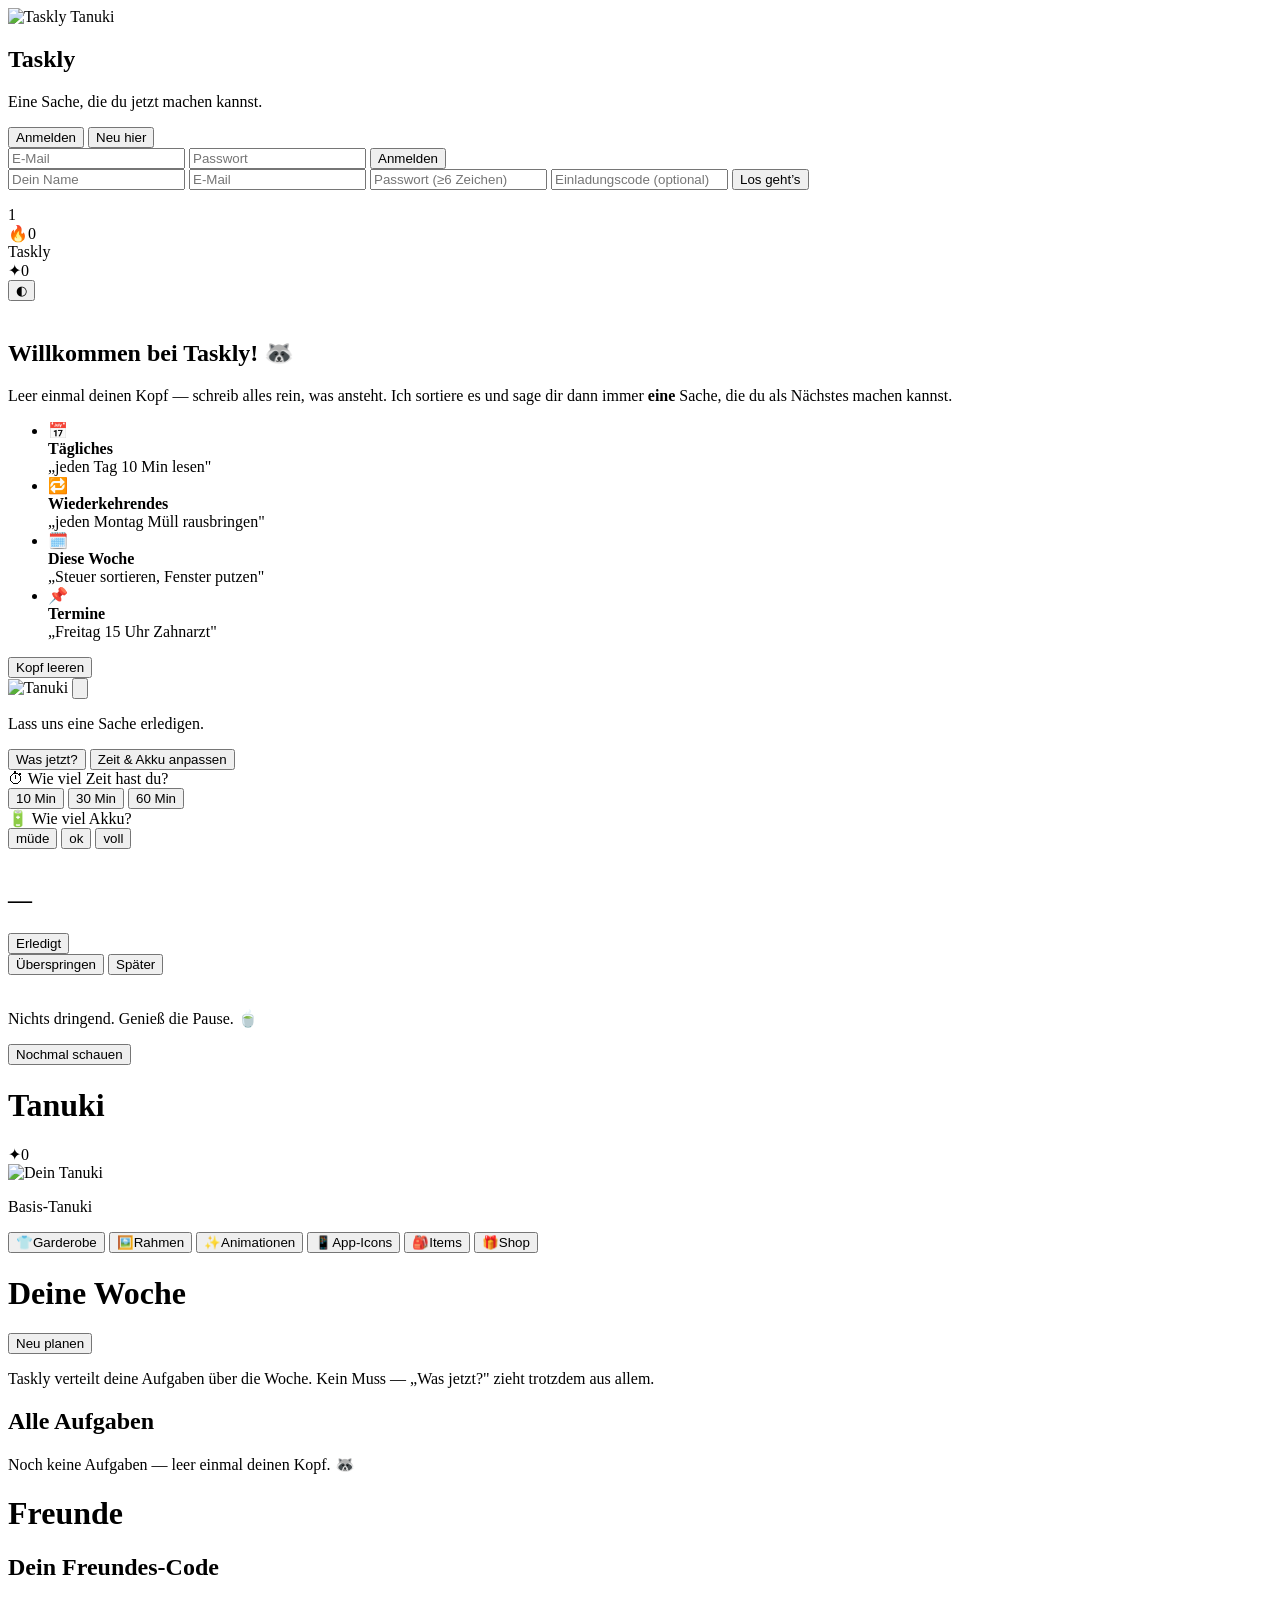
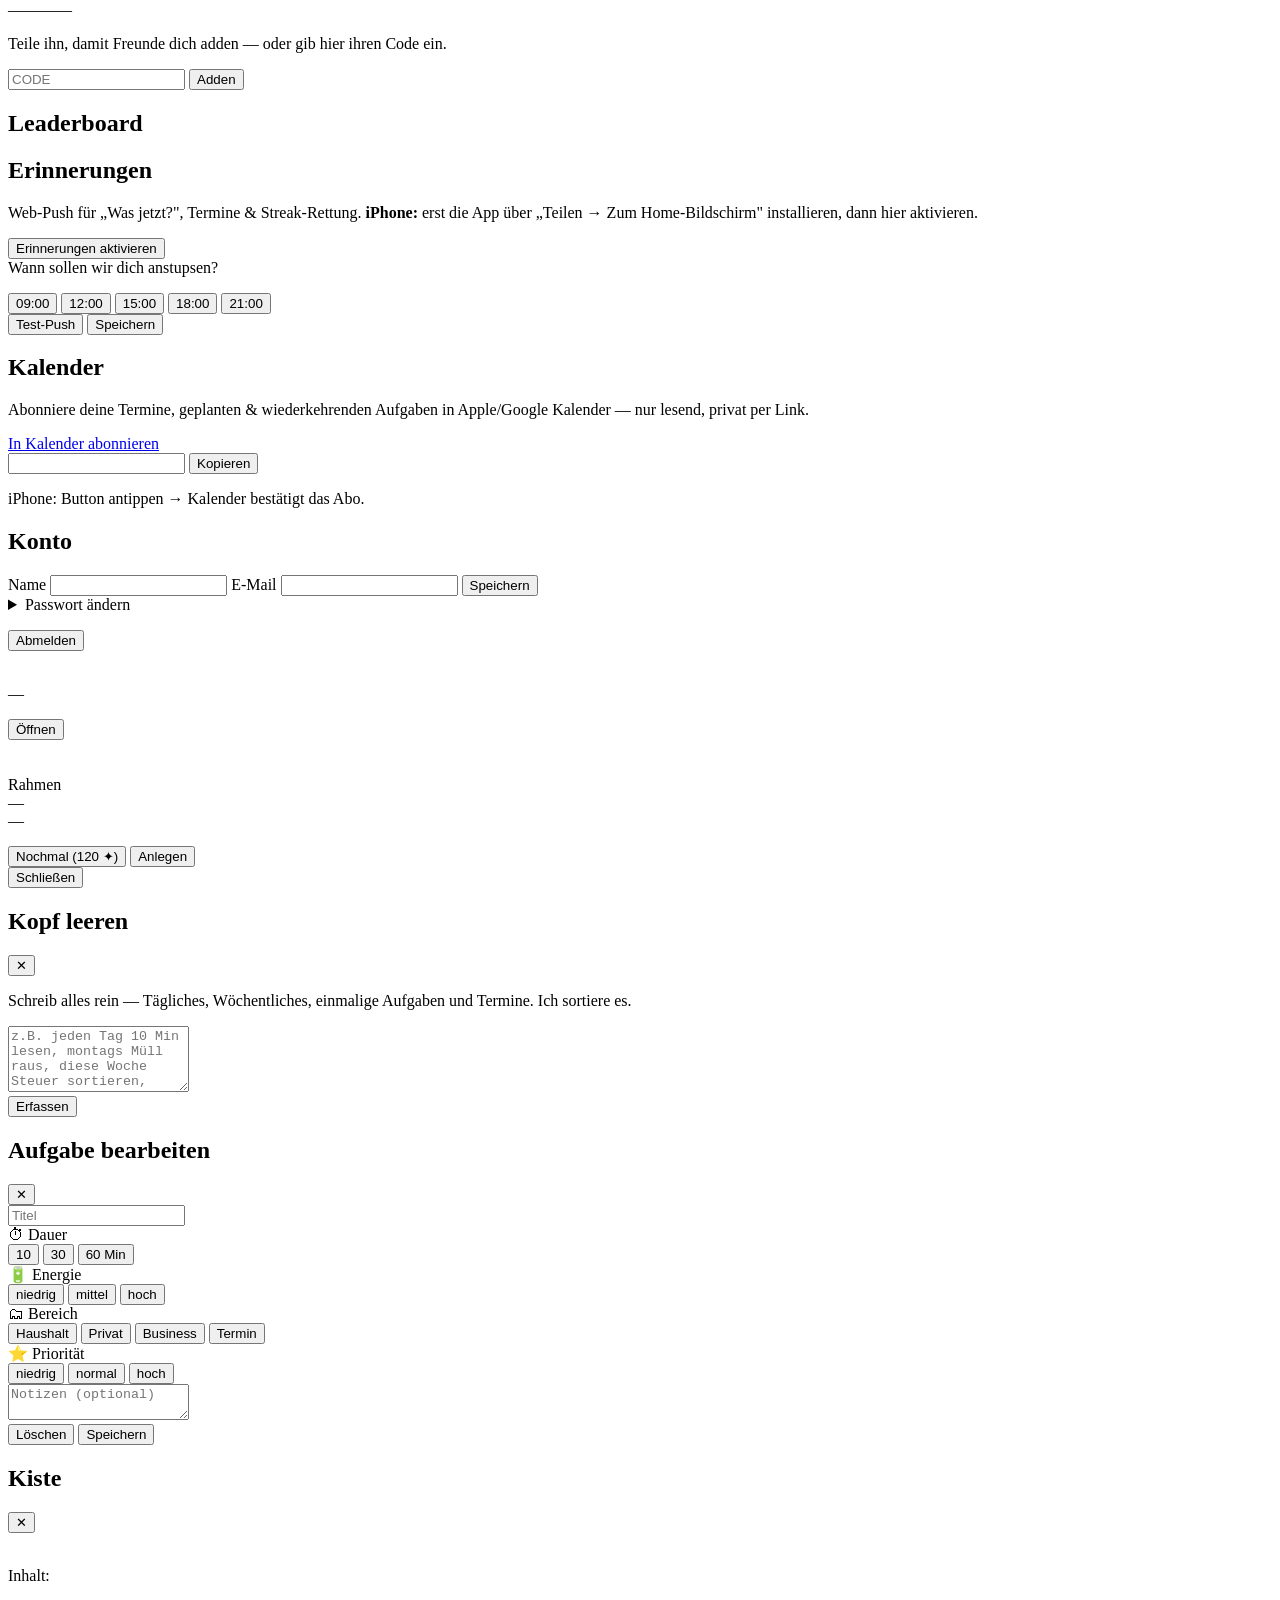
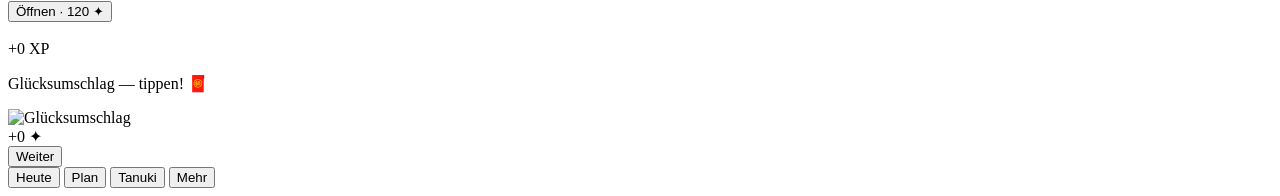
==== public/index.html @ ca91ad8c "Voice: klares Aufnahme-Feedback (Equalizer + Sound-Erkennung) & iOS-Härtung - Animierter Equalizer i" ====
<!doctype html>
<html lang="de">
<head>
  <meta charset="utf-8">
  <meta name="viewport" content="width=device-width, initial-scale=1, viewport-fit=cover, maximum-scale=1">
  <meta name="theme-color" content="#F5F5F7" media="(prefers-color-scheme: light)">
  <meta name="theme-color" content="#000000" media="(prefers-color-scheme: dark)">
  <meta name="apple-mobile-web-app-capable" content="yes">
  <meta name="apple-mobile-web-app-status-bar-style" content="default">
  <meta name="apple-mobile-web-app-title" content="Taskly">
  <title>Taskly — eine Sache, die du jetzt machen kannst</title>
  <link rel="manifest" href="/manifest.webmanifest">
  <link rel="apple-touch-icon" href="/assets/img/tanuki/apple-touch-icon.png">
  <link rel="icon" href="/assets/img/tanuki/icon-192.png" type="image/png">
  <link rel="preconnect" href="https://fonts.googleapis.com">
  <link rel="preconnect" href="https://fonts.gstatic.com" crossorigin>
  <link href="https://fonts.googleapis.com/css2?family=Hanken+Grotesk:wght@400;500;600;700&family=Nunito:wght@600;700;800&display=swap" rel="stylesheet">
  <link rel="stylesheet" href="/assets/css/styles.css">
</head>
<body>

<!-- ============ AUTH ============ -->
<section id="auth" class="auth hidden">
  <div class="auth-card">
    <img src="/assets/img/tanuki/base-happy.png" alt="Taskly Tanuki" class="tanuki tanuki-lg">
    <h1 class="brand">Taskly</h1>
    <p class="muted">Eine Sache, die du jetzt machen kannst.</p>

    <div class="seg" role="tablist">
      <button class="seg-btn is-active" data-auth-tab="login">Anmelden</button>
      <button class="seg-btn" data-auth-tab="register">Neu hier</button>
    </div>

    <form id="form-login" class="auth-form">
      <input type="email" name="email" placeholder="E-Mail" autocomplete="email" required>
      <input type="password" name="password" placeholder="Passwort" autocomplete="current-password" required>
      <button class="btn btn-primary btn-block" type="submit">Anmelden</button>
    </form>

    <form id="form-register" class="auth-form hidden">
      <input type="text" name="name" placeholder="Dein Name" autocomplete="name" required>
      <input type="email" name="email" placeholder="E-Mail" autocomplete="email" required>
      <input type="password" name="password" placeholder="Passwort (≥6 Zeichen)" autocomplete="new-password" required>
      <input type="text" name="invite_code" placeholder="Einladungscode (optional)" autocomplete="off">
      <button class="btn btn-primary btn-block" type="submit">Los geht’s</button>
    </form>

    <p id="auth-error" class="error"></p>
  </div>
</section>

<!-- ============ APP ============ -->
<div id="app" class="app hidden">
  <!-- Header: Fortschritt -->
  <header class="topbar">
    <div class="progress-cluster">
      <div class="xp-ring" id="xp-ring" style="--p:0" title="Level">
        <span class="xp-level" id="xp-level">1</span>
      </div>
      <div class="streak" id="streak" title="Streak">
        <span class="streak-flame">🔥</span><span id="streak-count">0</span>
      </div>
    </div>
    <div class="brand-mini">Taskly</div>
    <div class="right-cluster">
      <div class="sparks" title="Sparks">
        <span class="spark-ico">✦</span><span id="spark-count">0</span>
      </div>
      <button class="icon-btn" id="theme-toggle" title="Theme">◐</button>
    </div>
  </header>

  <main class="content" id="view-today">

    <!-- Streak auf Eis / Rettung -->
    <div class="ice-banner hidden" id="ice-banner"></div>

    <!-- Onboarding (nur wenn noch keine Aufgaben) -->
    <section class="card onboarding hidden" id="onboarding">
      <img src="/assets/img/tanuki/base-happy.png" alt="" class="tanuki tanuki-lg">
      <h2 class="h2 onb-title">Willkommen bei Taskly! 🦝</h2>
      <p class="muted">Leer einmal deinen Kopf — schreib alles rein, was ansteht. Ich sortiere es und sage dir dann immer <b>eine</b> Sache, die du als Nächstes machen kannst.</p>
      <ul class="onb-list">
        <li><span>📅</span><div><b>Tägliches</b><br><span class="muted small">„jeden Tag 10 Min lesen"</span></div></li>
        <li><span>🔁</span><div><b>Wiederkehrendes</b><br><span class="muted small">„jeden Montag Müll rausbringen"</span></div></li>
        <li><span>🗓️</span><div><b>Diese Woche</b><br><span class="muted small">„Steuer sortieren, Fenster putzen"</span></div></li>
        <li><span>📌</span><div><b>Termine</b><br><span class="muted small">„Freitag 15 Uhr Zahnarzt"</span></div></li>
      </ul>
      <button class="btn btn-primary btn-block btn-hero" id="onb-start">Kopf leeren</button>
    </section>

    <!-- Was jetzt? (Hero, direkt unter der HUD) -->
    <section class="hero" data-frame="default">

      <!-- Ruhe-Zustand: Tanuki + Tageszeit-Begrüßung + ein klarer CTA -->
      <div class="hero-card" id="hero-start">
        <div class="frame-corners" aria-hidden="true"><span></span><span></span><span></span><span></span></div>
        <div class="tanuki-stage">
          <div class="tanuki-bubble" id="tanuki-bubble"></div>
          <img src="/assets/img/tanuki/base-neutral.png" alt="Tanuki" class="tanuki tanuki-lg tanuki-idle" id="hero-tanuki">
          <button class="mic-btn" id="mic-btn" aria-label="Kopf leeren – sprich mit dem Tanuki" title="Kopf leeren">
            <svg viewBox="0 0 24 24" fill="none" stroke="currentColor" stroke-width="2" stroke-linecap="round" stroke-linejoin="round" aria-hidden="true">
              <rect x="9" y="2" width="6" height="11" rx="3"></rect>
              <path d="M5 10a7 7 0 0 0 14 0"></path>
              <line x1="12" y1="19" x2="12" y2="22"></line>
            </svg>
          </button>
        </div>
        <p class="hero-greeting" id="hero-greeting">Lass uns eine Sache erledigen.</p>
        <button class="btn btn-primary btn-hero" id="btn-whatnow">Was jetzt?</button>

        <button class="filter-toggle" id="filter-toggle" aria-expanded="false">Zeit &amp; Akku anpassen</button>
        <div class="quick hidden" id="quick">
          <div class="quick-group" id="q-time" data-key="time">
            <span class="quick-q">⏱ Wie viel Zeit hast du?</span>
            <div class="pill-row">
              <button class="pill" data-val="10">10 Min</button>
              <button class="pill" data-val="30">30 Min</button>
              <button class="pill" data-val="60">60 Min</button>
            </div>
          </div>
          <div class="quick-group" id="q-energy" data-key="energy">
            <span class="quick-q">🔋 Wie viel Akku?</span>
            <div class="pill-row">
              <button class="pill" data-val="müde">müde</button>
              <button class="pill" data-val="ok">ok</button>
              <button class="pill" data-val="voll">voll</button>
            </div>
          </div>
        </div>
      </div>

      <!-- Pick -->
      <div class="hero-card pick hidden" id="hero-pick">
        <div class="frame-corners" aria-hidden="true"><span></span><span></span><span></span><span></span></div>
        <div class="pick-reason"><img src="/assets/img/tanuki/base-neutral.png" alt="" class="tanuki tanuki-md" id="pick-tanuki"><span id="pick-reason"></span></div>
        <h2 class="display" id="pick-title">—</h2>
        <div class="pick-meta" id="pick-meta"></div>
        <div class="pick-actions">
          <button class="btn btn-primary btn-block" id="act-done">Erledigt</button>
          <div class="pick-secondary">
            <button class="btn btn-ghost" id="act-skip">Überspringen</button>
            <button class="btn btn-ghost" id="act-snooze">Später</button>
          </div>
        </div>
      </div>

      <!-- Leerzustand -->
      <div class="hero-card empty hidden" id="hero-empty">
        <div class="frame-corners" aria-hidden="true"><span></span><span></span><span></span><span></span></div>
        <img src="/assets/img/tanuki/base-tired.png" alt="" class="tanuki tanuki-lg tanuki-calm">
        <p id="empty-msg" class="empty-msg">Nichts dringend. Genieß die Pause. 🍵</p>
        <button class="btn btn-ghost" id="empty-again">Nochmal schauen</button>
      </div>
    </section>

  </main>

  <!-- ===== SHOP ===== -->
  <main class="content hidden" id="view-shop">
    <div class="shop-head">
      <h1 class="h1-shop">Tanuki</h1>
      <div class="sparks sparks-big"><span class="spark-ico">✦</span><span id="shop-sparks">0</span></div>
    </div>

    <!-- Großer ausgerüsteter Tanuki im Rahmen -->
    <section class="hero tanuki-showcase" id="tanuki-showcase" data-frame="default">
      <div class="hero-card">
        <div class="frame-corners" aria-hidden="true"><span></span><span></span><span></span><span></span></div>
        <img id="tanuki-show-img" class="tanuki tanuki-xl" src="/assets/img/tanuki/base-happy.png" alt="Dein Tanuki">
        <p class="muted small" id="tanuki-show-cap">Basis-Tanuki</p>
      </div>
    </section>

    <!-- Customizing-Kategorien -->
    <nav class="cust-cats" id="cust-cats">
      <button class="cust-cat is-active" data-cat="garderobe"><span class="cc-ic">👕</span><span class="cc-lb">Garderobe</span></button>
      <button class="cust-cat" data-cat="frames"><span class="cc-ic">🖼️</span><span class="cc-lb">Rahmen</span></button>
      <button class="cust-cat" data-cat="anim"><span class="cc-ic">✨</span><span class="cc-lb">Animationen</span></button>
      <button class="cust-cat" data-cat="icons"><span class="cc-ic">📱</span><span class="cc-lb">App-Icons</span></button>
      <button class="cust-cat" data-cat="items"><span class="cc-ic">🎒</span><span class="cc-lb">Items</span></button>
      <button class="cust-cat" data-cat="shop"><span class="cc-ic">🎁</span><span class="cc-lb">Shop</span></button>
    </nav>

    <!-- Aktiver Bereich -->
    <section id="cust-panel" class="cust-panel"></section>
  </main>

  <!-- ===== PLAN (Woche) ===== -->
  <main class="content hidden" id="view-plan">
    <div class="shop-head">
      <h1 class="h1-shop">Deine Woche</h1>
      <button class="btn btn-primary" id="btn-plan">Neu planen</button>
    </div>
    <p class="muted small">Taskly verteilt deine Aufgaben über die Woche. Kein Muss — „Was jetzt?" zieht trotzdem aus allem.</p>
    <section id="week" class="week"></section>

    <h2 class="h3 garderobe-title">Alle Aufgaben</h2>
    <p class="muted small" id="task-empty">Noch keine Aufgaben — leer einmal deinen Kopf. 🦝</p>
    <section id="task-list" class="task-list"></section>
  </main>

  <!-- ===== MEHR (Freunde + Leaderboard) ===== -->
  <main class="content hidden" id="view-more">
    <h1 class="h1-shop">Freunde</h1>

    <section class="card">
      <h2 class="h3">Dein Freundes-Code</h2>
      <div class="friend-code" id="friend-code">––––––––</div>
      <p class="muted small">Teile ihn, damit Freunde dich adden — oder gib hier ihren Code ein.</p>
      <div class="add-friend">
        <input type="text" id="friend-input" placeholder="CODE" maxlength="8" autocapitalize="characters" autocomplete="off">
        <button class="btn btn-primary" id="friend-add">Adden</button>
      </div>
      <p class="muted small" id="friend-msg"></p>
    </section>

    <section id="friend-requests"></section>

    <h2 class="h3 garderobe-title">Leaderboard</h2>
    <section id="leaderboard" class="leaderboard"></section>

    <h2 class="h3 garderobe-title">Erinnerungen</h2>
    <section class="card">
      <p class="muted small">Web-Push für „Was jetzt?", Termine & Streak-Rettung. <b>iPhone:</b> erst die App über „Teilen → Zum Home-Bildschirm" installieren, dann hier aktivieren.</p>
      <button class="btn btn-primary btn-block" id="push-enable">Erinnerungen aktivieren</button>
      <div id="push-settings" class="hidden">
        <p class="muted small" style="margin-top:var(--space-3)">Wann sollen wir dich anstupsen?</p>
        <div class="windows" id="push-windows">
          <button class="pill" data-win="09:00">09:00</button>
          <button class="pill" data-win="12:00">12:00</button>
          <button class="pill" data-win="15:00">15:00</button>
          <button class="pill" data-win="18:00">18:00</button>
          <button class="pill" data-win="21:00">21:00</button>
        </div>
        <div class="braindump-actions" style="margin-top:var(--space-3)">
          <button class="btn btn-ghost" id="push-test">Test-Push</button>
          <button class="btn btn-primary" id="push-save">Speichern</button>
        </div>
      </div>
      <p class="muted small" id="push-msg"></p>
    </section>

    <h2 class="h3 garderobe-title">Kalender</h2>
    <section class="card">
      <p class="muted small">Abonniere deine Termine, geplanten & wiederkehrenden Aufgaben in Apple/Google Kalender — nur lesend, privat per Link.</p>
      <a class="btn btn-primary btn-block" id="cal-subscribe" href="#">In Kalender abonnieren</a>
      <div class="add-friend" style="margin-top:var(--space-2)">
        <input id="cal-url" type="text" readonly>
        <button class="btn btn-ghost" id="cal-copy">Kopieren</button>
      </div>
      <p class="muted small" id="cal-msg">iPhone: Button antippen → Kalender bestätigt das Abo.</p>
    </section>

    <h2 class="h3 garderobe-title">Konto</h2>
    <section class="card account">
      <span class="acc-label">Name</span>
      <input id="acc-name" type="text" autocomplete="name">
      <span class="acc-label">E-Mail</span>
      <input id="acc-email" type="email" autocomplete="email">
      <button class="btn btn-primary btn-block" id="acc-save">Speichern</button>

      <details class="acc-pw">
        <summary>Passwort ändern</summary>
        <input id="acc-pw-cur" type="password" placeholder="Aktuelles Passwort" autocomplete="current-password">
        <input id="acc-pw-new" type="password" placeholder="Neues Passwort (≥6 Zeichen)" autocomplete="new-password">
        <button class="btn btn-primary btn-block" id="acc-pw-save">Passwort ändern</button>
      </details>

      <p class="muted small" id="acc-msg"></p>
    </section>

    <button class="btn btn-ghost btn-block" id="btn-logout">Abmelden</button>
  </main>

  <!-- ===== Lootbox-Reveal ===== -->
  <div class="reward-overlay hidden" id="lootbox">
    <div class="lootbox-card" id="lootbox-card">
      <div class="confetti" id="lb-confetti"></div>
      <!-- Phase 1: geschlossener Umschlag -->
      <div id="lb-closed" class="lb-closed">
        <img src="" alt="" class="pochi pochi-wiggle" id="lb-box-img">
        <p class="muted" id="lb-boxname">—</p>
        <button class="btn btn-primary" id="lb-open-btn">Öffnen</button>
      </div>
      <!-- Phase 1.5: aufgerissener Umschlag -->
      <div id="lb-opening" class="lb-opening hidden">
        <img src="" alt="" class="pochi pochi-burst" id="lb-open-img">
      </div>
      <!-- Phase 2: Reveal -->
      <div id="lb-reveal" class="lb-reveal hidden">
        <div class="rarity-burst" id="lb-burst"></div>
        <img src="" alt="" class="tanuki tanuki-lg" id="lb-img">
        <div class="hero lb-frame-prev hidden" id="lb-frame" data-frame="default">
          <div class="hero-card"><div class="frame-corners" aria-hidden="true"><span></span><span></span><span></span><span></span></div><span class="ft-mini">Rahmen</span></div>
        </div>
        <div class="lb-rarity" id="lb-rarity">—</div>
        <div class="lb-name" id="lb-name">—</div>
        <p class="lb-dupe muted small hidden" id="lb-dupe"></p>
        <div class="lb-actions">
          <button class="btn btn-ghost" id="lb-again">Nochmal (<span id="lb-cost">120</span> ✦)</button>
          <button class="btn btn-primary" id="lb-equip">Anlegen</button>
        </div>
        <button class="btn btn-ghost lb-close" id="lb-close">Schließen</button>
      </div>
    </div>
  </div>

  <!-- ===== Kopf-leeren-Sheet (oben, tastatur-sicher) ===== -->
  <div class="sheet-overlay hidden" id="dump-sheet">
    <div class="sheet">
      <div class="sheet-head">
        <h2 class="h3">Kopf leeren</h2>
        <button class="icon-btn" id="dump-close" aria-label="Schließen">✕</button>
      </div>
      <p class="muted small">Schreib alles rein — Tägliches, Wöchentliches, einmalige Aufgaben und Termine. Ich sortiere es.</p>
      <textarea id="dump-text" rows="4" placeholder="z.B. jeden Tag 10 Min lesen, montags Müll raus, diese Woche Steuer sortieren, Freitag 15 Uhr Zahnarzt …"></textarea>
      <div class="braindump-actions">
        <button class="btn btn-ghost voice-btn" id="dump-voice" title="Sprechen" hidden>
          <span class="voice-eq" aria-hidden="true"><i></i><i></i><i></i><i></i><i></i></span>
          <span class="voice-label">🎙️ Sprechen</span>
        </button>
        <button class="btn btn-primary" id="dump-save">Erfassen</button>
      </div>
      <p class="dump-result muted small" id="dump-result"></p>
    </div>
  </div>

  <!-- ===== Aufgabe bearbeiten ===== -->
  <div class="sheet-overlay hidden" id="task-sheet">
    <div class="sheet">
      <div class="sheet-head">
        <h2 class="h3">Aufgabe bearbeiten</h2>
        <button class="icon-btn" id="task-close" aria-label="Schließen">✕</button>
      </div>
      <input id="te-title" type="text" placeholder="Titel">
      <div class="te-group"><span class="quick-q">⏱ Dauer</span>
        <div class="pill-row" id="te-time">
          <button class="pill" data-val="10">10</button>
          <button class="pill" data-val="30">30</button>
          <button class="pill" data-val="60">60 Min</button>
        </div>
      </div>
      <div class="te-group"><span class="quick-q">🔋 Energie</span>
        <div class="pill-row" id="te-energy">
          <button class="pill" data-val="niedrig">niedrig</button>
          <button class="pill" data-val="mittel">mittel</button>
          <button class="pill" data-val="hoch">hoch</button>
        </div>
      </div>
      <div class="te-group"><span class="quick-q">🗂 Bereich</span>
        <div class="pill-row" id="te-domain">
          <button class="pill" data-val="haushalt">Haushalt</button>
          <button class="pill" data-val="privat">Privat</button>
          <button class="pill" data-val="business">Business</button>
          <button class="pill" data-val="termin">Termin</button>
        </div>
      </div>
      <div class="te-group"><span class="quick-q">⭐ Priorität</span>
        <div class="pill-row" id="te-priority">
          <button class="pill" data-val="1">niedrig</button>
          <button class="pill" data-val="2">normal</button>
          <button class="pill" data-val="3">hoch</button>
        </div>
      </div>
      <textarea id="te-notes" rows="2" placeholder="Notizen (optional)"></textarea>
      <div class="te-actions">
        <button class="btn btn-ghost te-delete" id="te-delete">Löschen</button>
        <button class="btn btn-primary" id="te-save">Speichern</button>
      </div>
      <p class="muted small" id="te-msg"></p>
    </div>
  </div>

  <!-- ===== Kisten-Detail ===== -->
  <div class="sheet-overlay hidden" id="box-modal">
    <div class="sheet">
      <div class="sheet-head"><h2 class="h3" id="bm-name">Kiste</h2><button class="icon-btn" id="bm-close" aria-label="Schließen">✕</button></div>
      <img id="bm-img" class="pochi" src="" alt="">
      <div class="box-rates" id="bm-rates"></div>
      <p class="muted small">Inhalt:</p>
      <div class="box-preview" id="bm-contents"></div>
      <div class="bm-foot">
        <span class="box-progress" id="bm-progress"></span>
        <button class="btn btn-primary" id="bm-open">Öffnen · <span id="bm-cost">120</span> ✦</button>
      </div>
    </div>
  </div>

  <!-- Belohnungs-Pop -->
  <div class="reward-overlay hidden" id="reward">
    <div class="reward-card">
      <div class="confetti" id="confetti"></div>
      <img src="/assets/img/tanuki/base-celebrate.png" alt="" class="tanuki tanuki-lg tanuki-happy" id="reward-tanuki">
      <div class="reward-xp" id="reward-xp">+0 XP</div>
      <p class="reward-msg" id="reward-msg"></p>
      <div class="reward-extra" id="reward-extra"></div>
      <div class="envelope hidden" id="reward-envelope">
        <p class="env-cap" id="env-cap">Glücksumschlag — tippen! 🧧</p>
        <img src="/assets/img/pochibukuro/sparks-closed.png" alt="Glücksumschlag" class="pochi pochi-wiggle" id="env-img">
        <div class="env-sparks hidden" id="env-sparks">+0 ✦</div>
      </div>
      <button class="btn btn-primary" id="reward-close">Weiter</button>
    </div>
  </div>

  <nav class="bottom-nav">
    <button class="nav-item is-active" id="nav-today">Heute</button>
    <button class="nav-item" id="nav-plan">Plan</button>
    <button class="nav-item" id="nav-shop">Tanuki</button>
    <button class="nav-item" id="nav-more">Mehr</button>
  </nav>
</div>

<script src="/assets/js/app.js"></script>
</body>
</html>
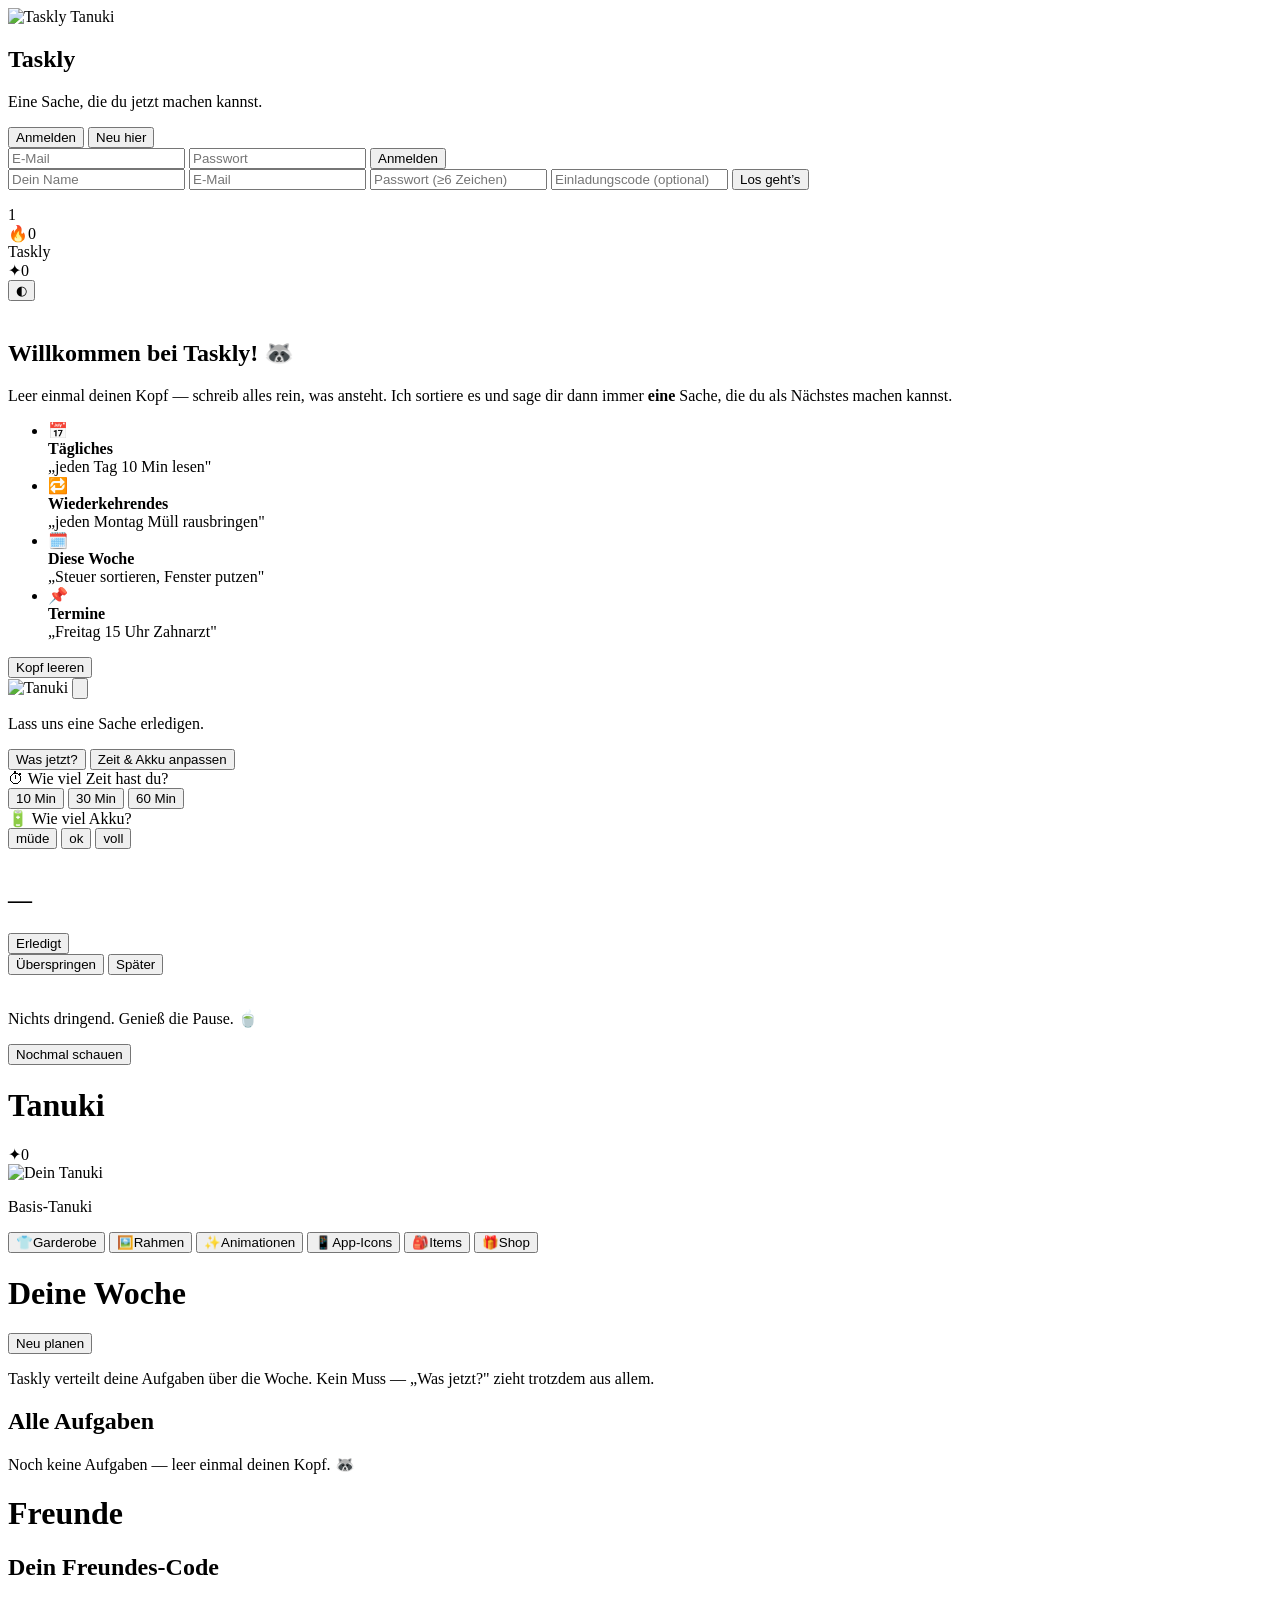
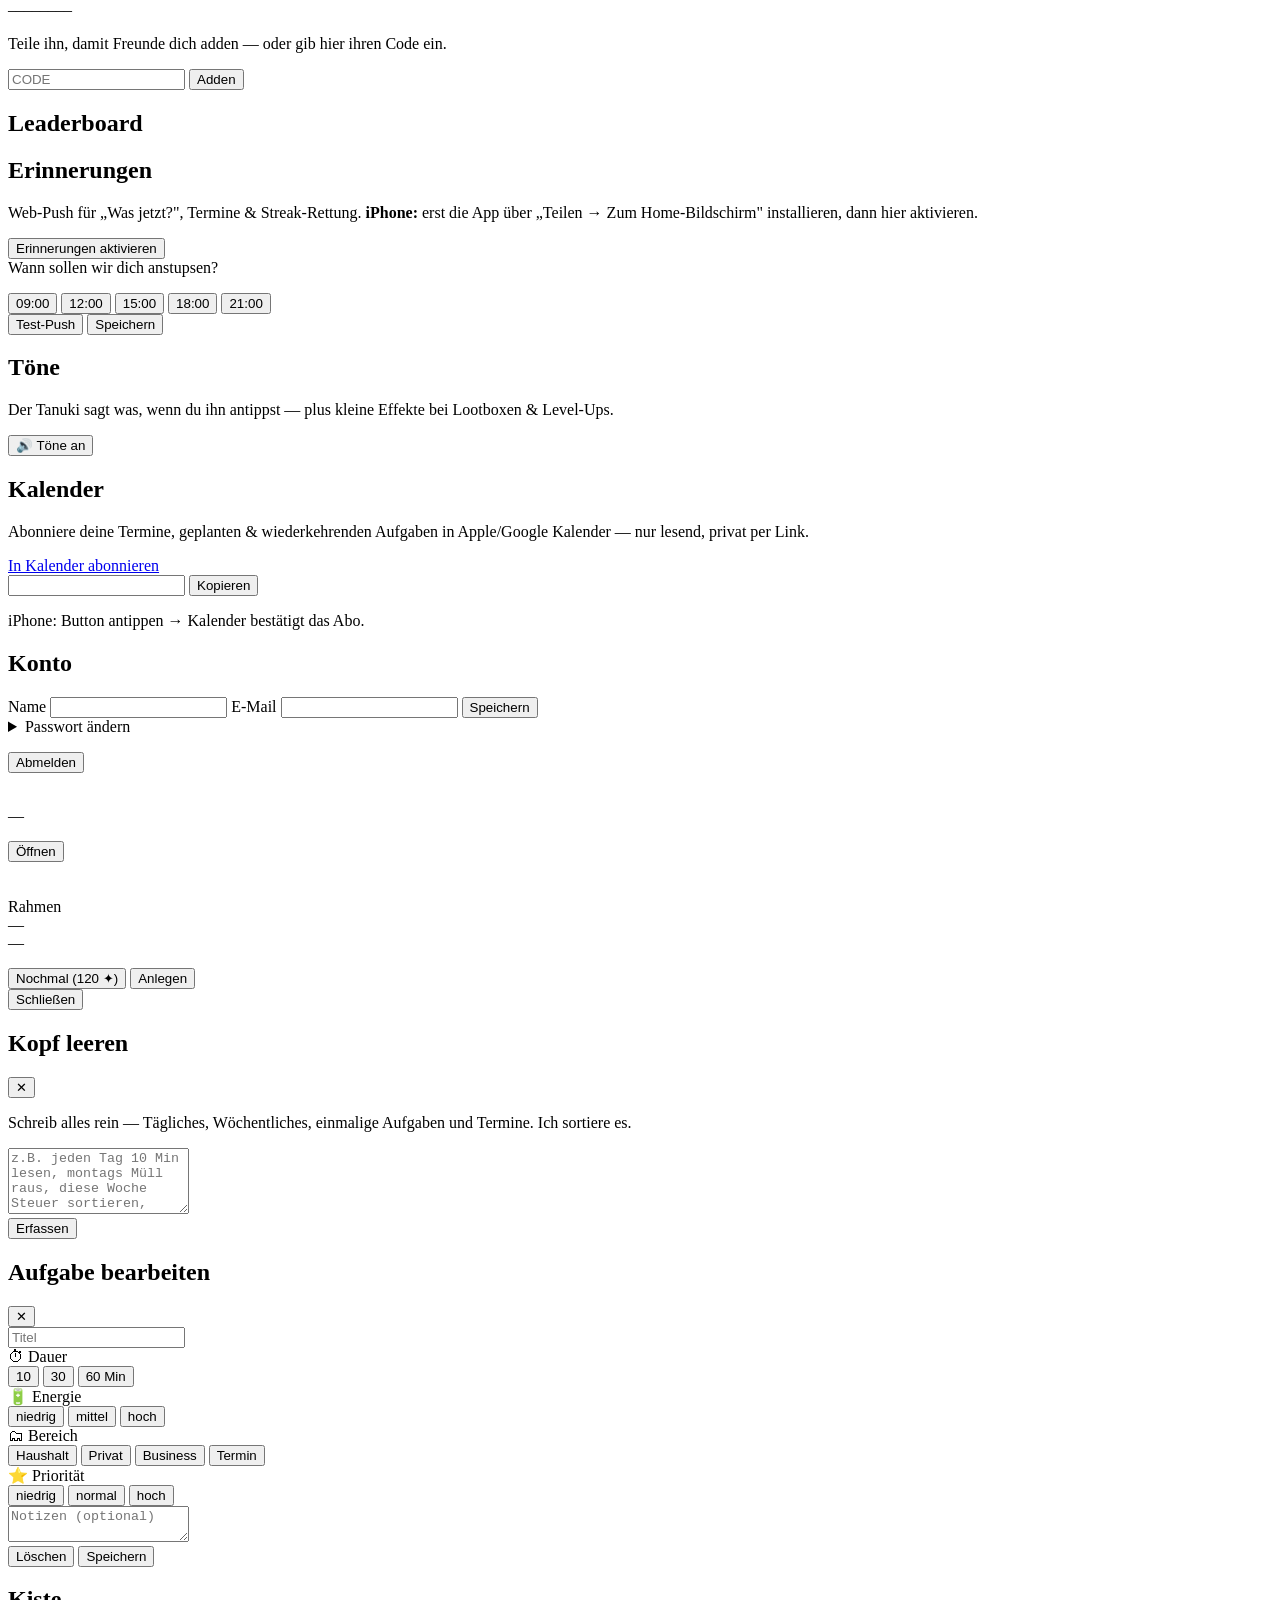
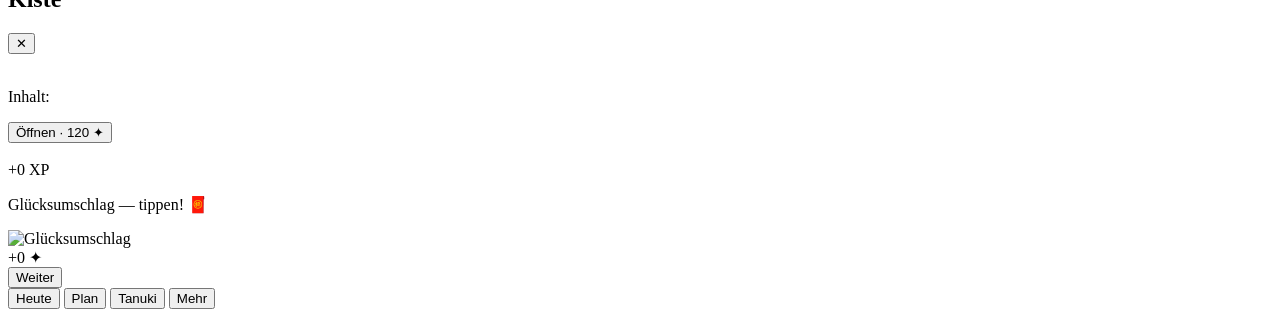
==== commit 5ed75c3e: "Tanuki-Sounds: Stimme beim Antippen + Effekte für Lootbox/Level-Up - 6 Sprachzeilen (vo-*): Tap auf " ====
--- a/public/index.html
+++ b/public/index.html
@@ -241,6 +241,12 @@
       <p class="muted small" id="push-msg"></p>
     </section>
 
+    <h2 class="h3 garderobe-title">Töne</h2>
+    <section class="card">
+      <p class="muted small">Der Tanuki sagt was, wenn du ihn antippst — plus kleine Effekte bei Lootboxen & Level-Ups.</p>
+      <button class="btn btn-ghost btn-block" id="sound-toggle" aria-pressed="true">🔊 Töne an</button>
+    </section>
+
     <h2 class="h3 garderobe-title">Kalender</h2>
     <section class="card">
       <p class="muted small">Abonniere deine Termine, geplanten & wiederkehrenden Aufgaben in Apple/Google Kalender — nur lesend, privat per Link.</p>
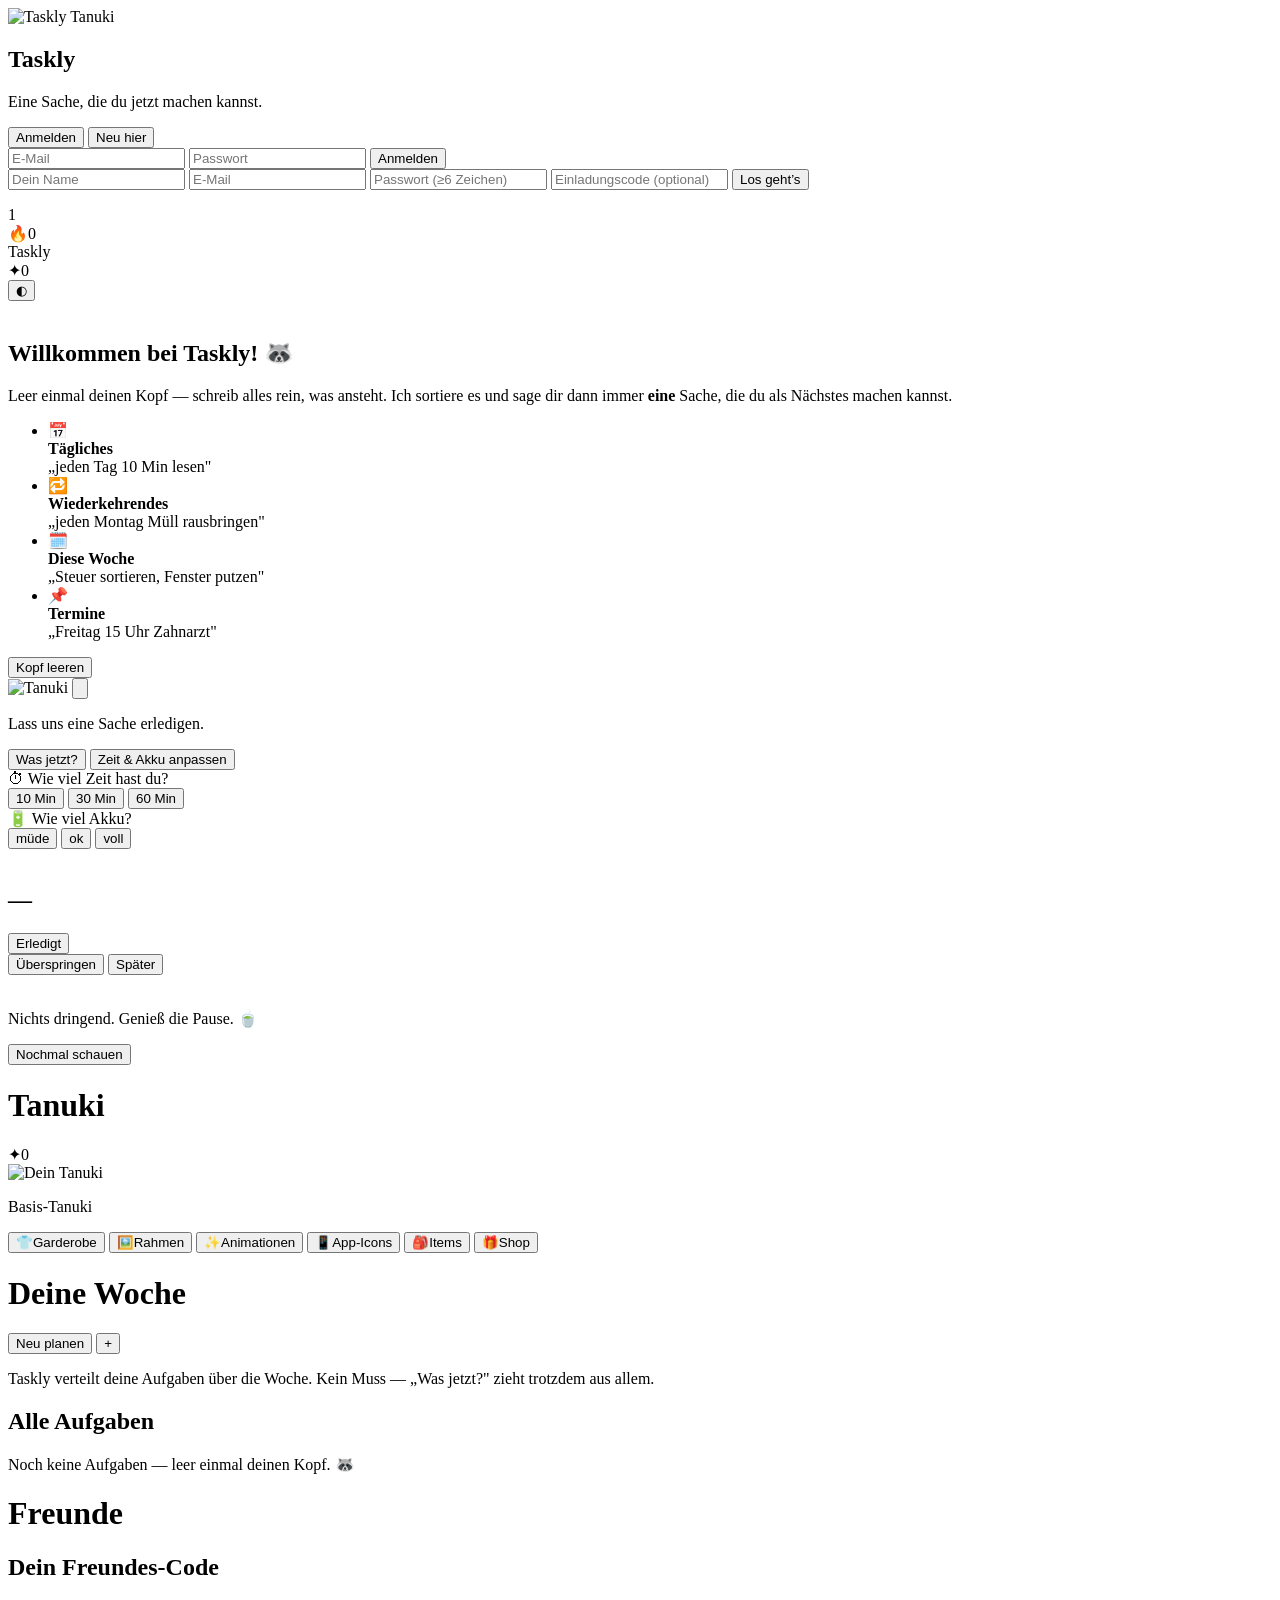
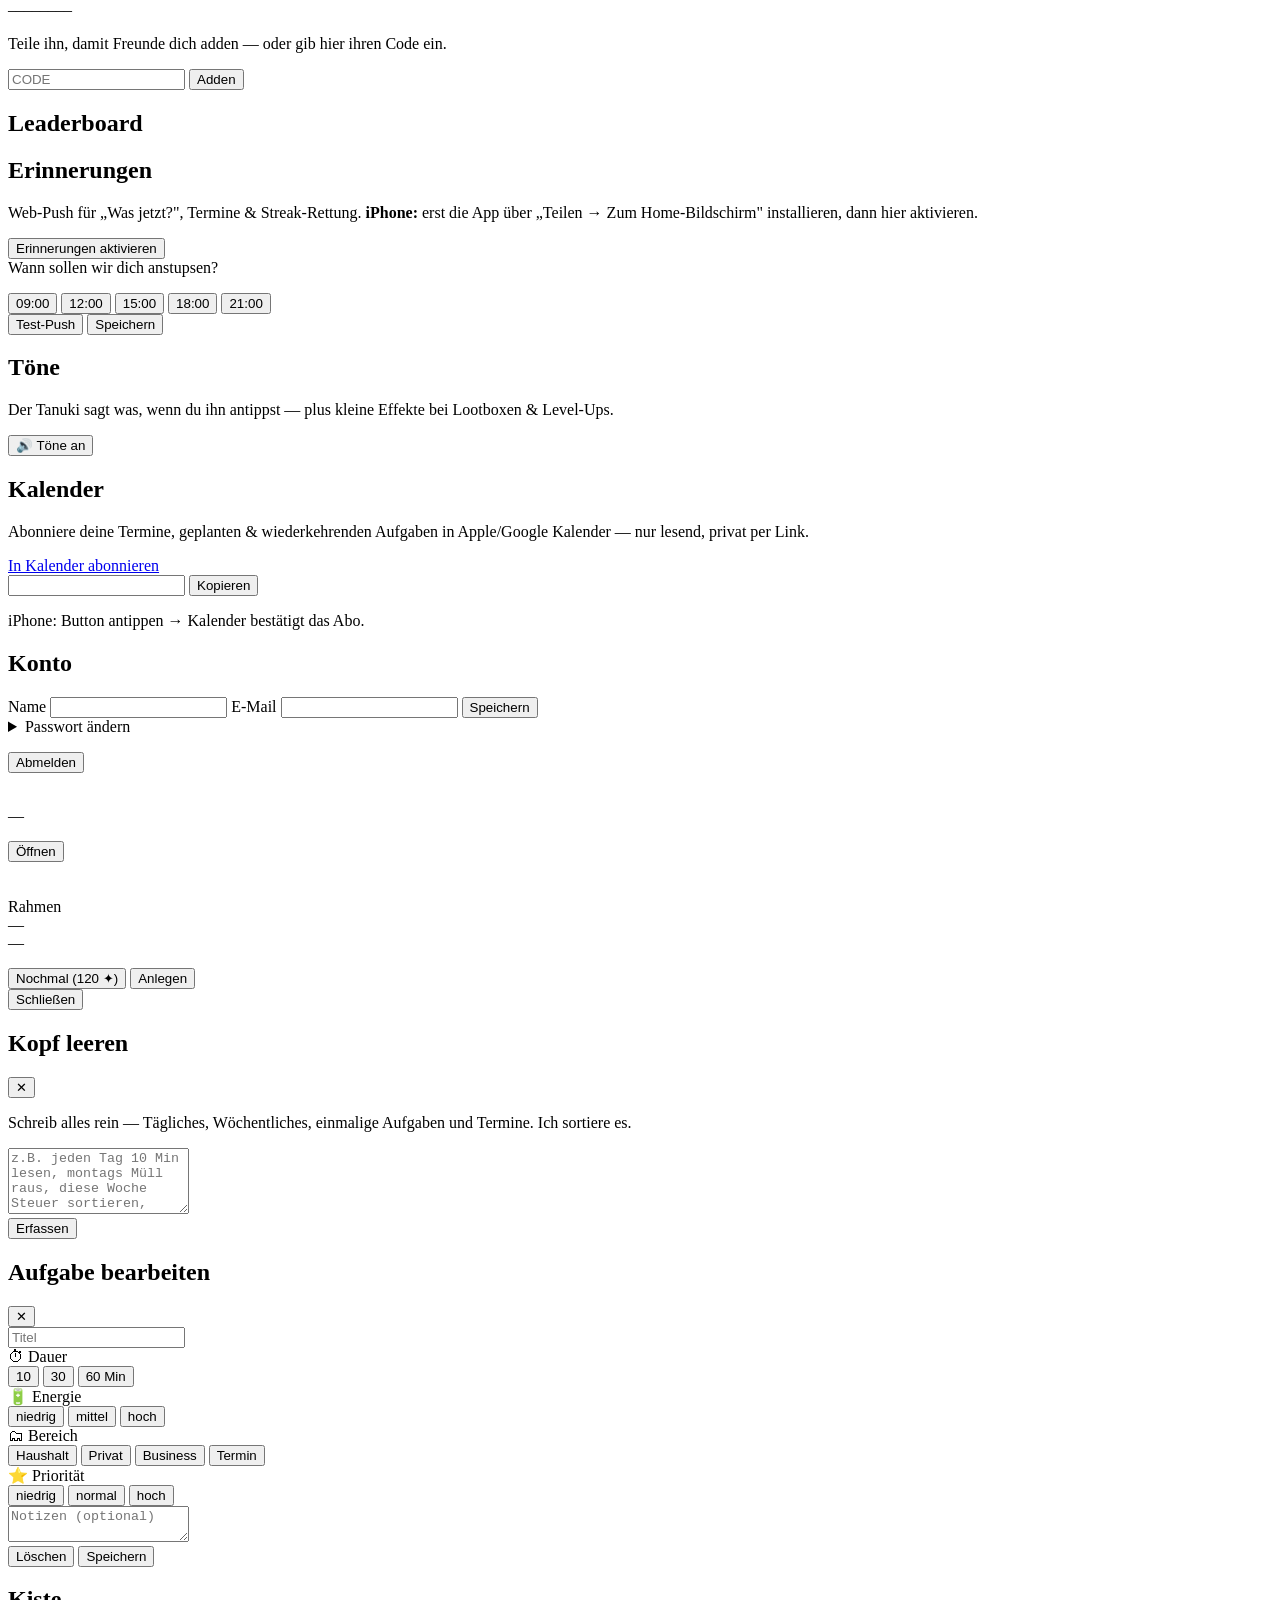
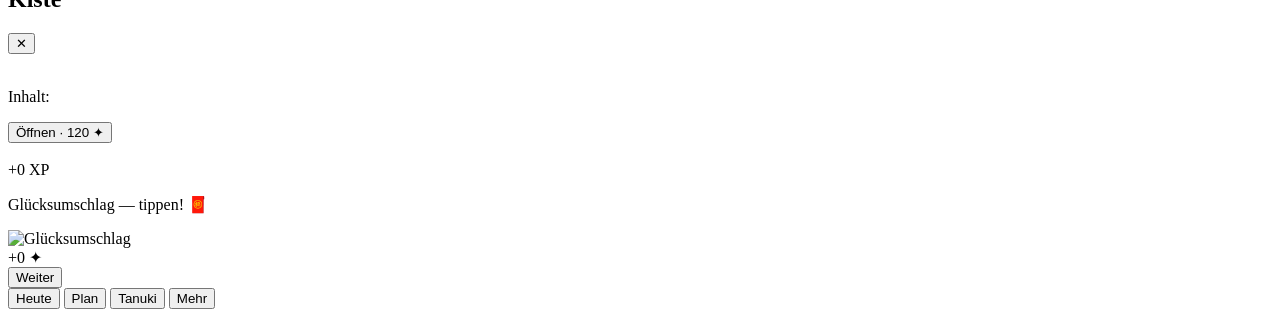
==== commit 0f0b6366: "Fix: Kisten-Modal lässt sich erneut öffnen + Quick-Add im Plan-Tab Bug: openBoxModal setzte #bm-cost" ====
--- a/public/index.html
+++ b/public/index.html
@@ -190,15 +190,21 @@
   <main class="content hidden" id="view-plan">
     <div class="shop-head">
       <h1 class="h1-shop">Deine Woche</h1>
-      <button class="btn btn-primary" id="btn-plan">Neu planen</button>
+      <div class="plan-actions">
+        <button class="btn btn-primary" id="btn-plan">Neu planen</button>
+        <button class="quick-add" id="btn-quickadd" aria-label="Aufgabe hinzufügen" title="Aufgabe hinzufügen">+</button>
+      </div>
     </div>
     <p class="muted small">Taskly verteilt deine Aufgaben über die Woche. Kein Muss — „Was jetzt?" zieht trotzdem aus allem.</p>
-    <section id="week" class="week"></section>
+    <section id="week" class="weekstrip"></section>
+    <section id="day-tasks" class="day-tasks"></section>
 
     <h2 class="h3 garderobe-title">Alle Aufgaben</h2>
     <p class="muted small" id="task-empty">Noch keine Aufgaben — leer einmal deinen Kopf. 🦝</p>
     <section id="task-list" class="task-list"></section>
   </main>
+
+  <div class="toast" id="toast"></div>
 
   <!-- ===== MEHR (Freunde + Leaderboard) ===== -->
   <main class="content hidden" id="view-more">
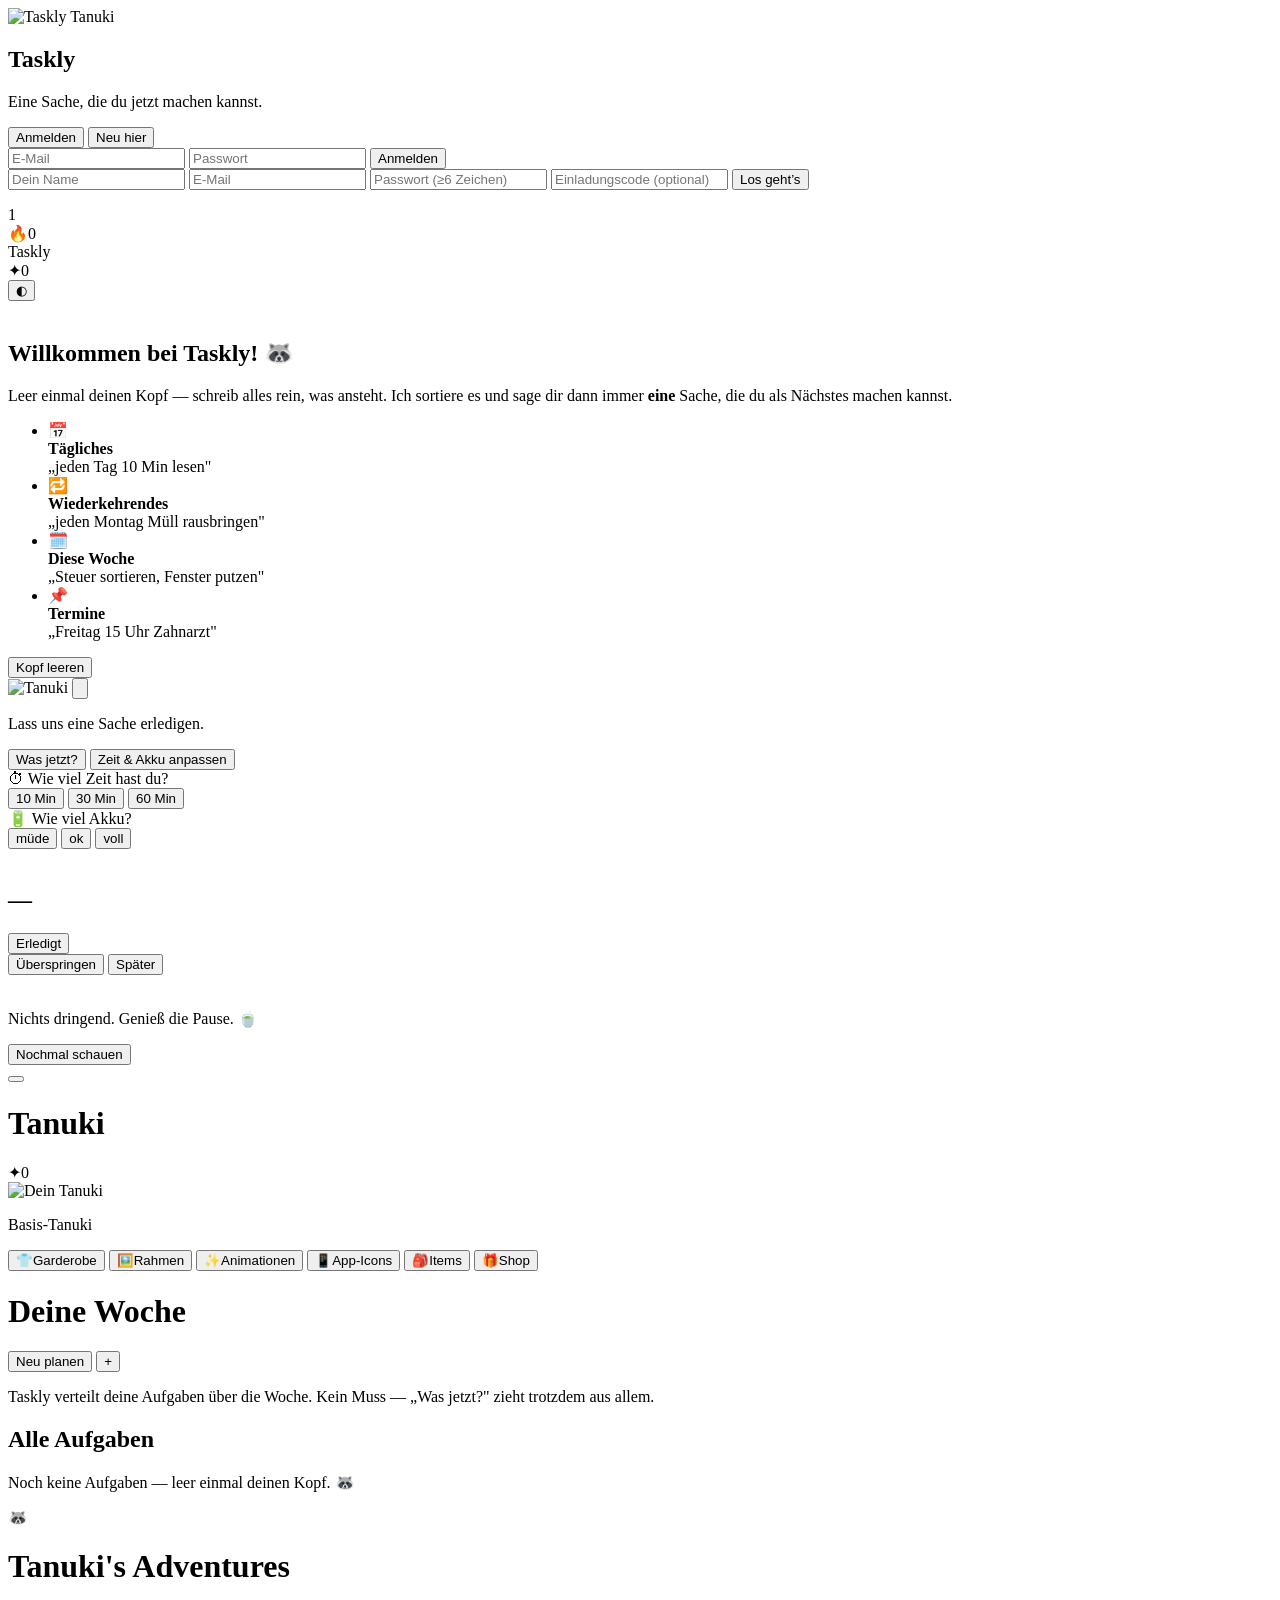
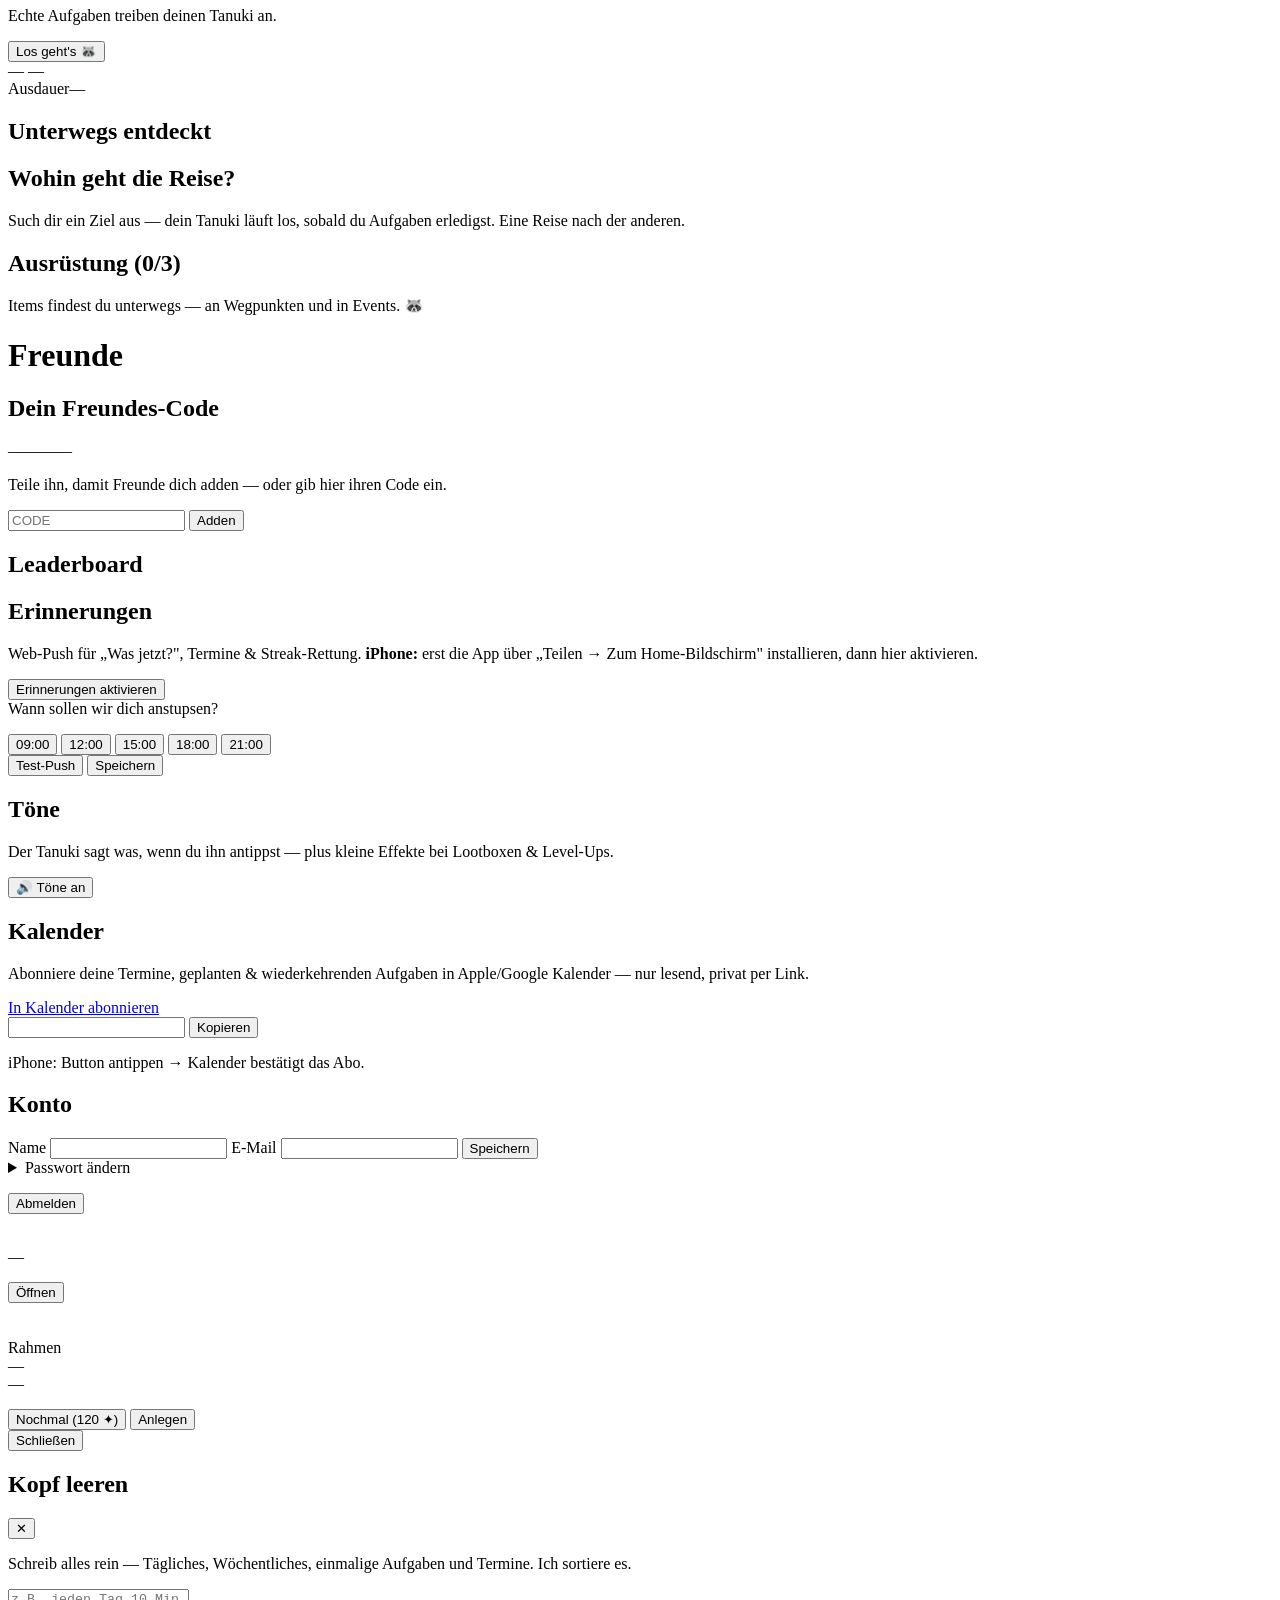
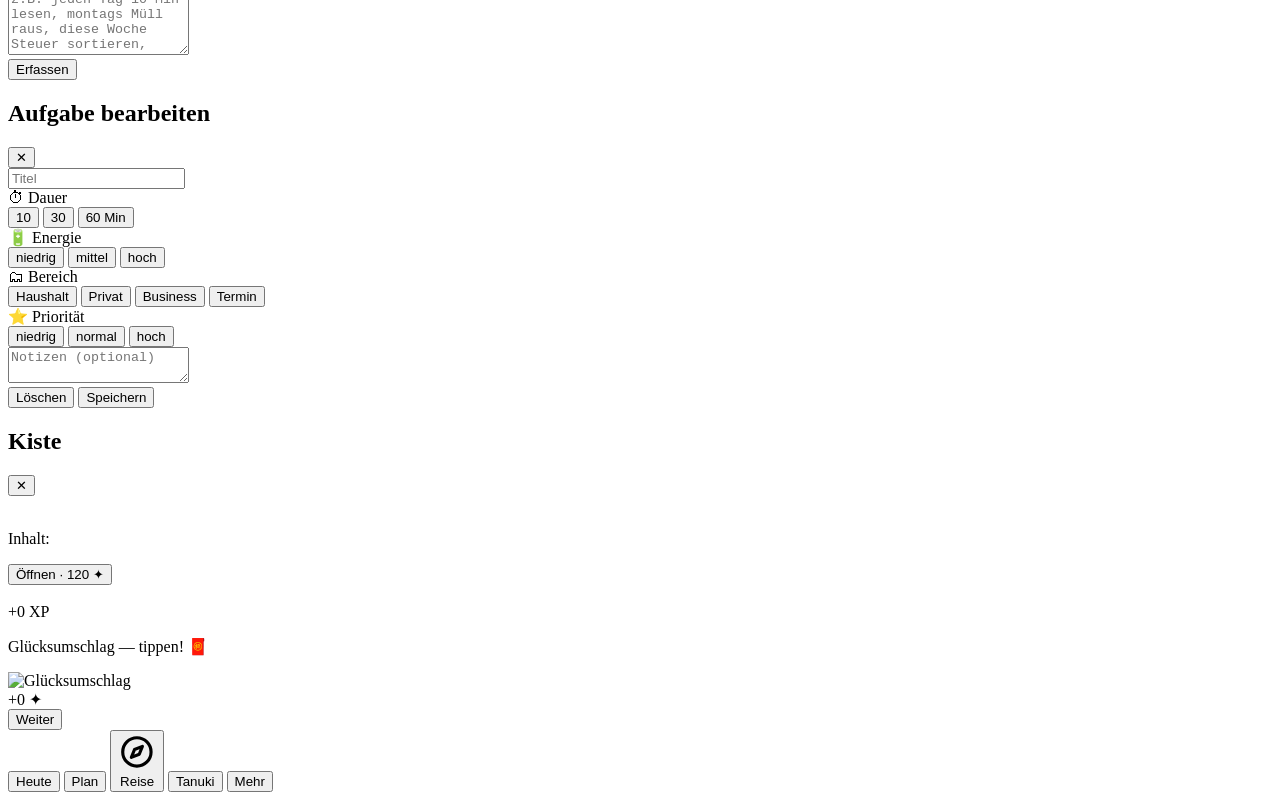
==== commit 5c634004: "Tanuki's Adventures (v2): Journeys, Items & Ausdauer-Engine (journey.md) Eiserne Regel technisch erz" ====
--- a/public/index.html
+++ b/public/index.html
@@ -154,6 +154,9 @@
       </div>
     </section>
 
+    <!-- Reise: EIN ruhiger Einzeiler, mehr nicht (journey.md §8 — kein Druck, kein Countdown) -->
+    <button class="journey-line hidden" id="journey-line"></button>
+
   </main>
 
   <!-- ===== SHOP ===== -->
@@ -202,6 +205,63 @@
     <h2 class="h3 garderobe-title">Alle Aufgaben</h2>
     <p class="muted small" id="task-empty">Noch keine Aufgaben — leer einmal deinen Kopf. 🦝</p>
     <section id="task-list" class="task-list"></section>
+  </main>
+
+  <!-- ===== REISE — Tanuki's Adventures (v2) ===== -->
+  <main class="content hidden" id="view-journey">
+
+    <!-- Splash (nur beim ersten Öffnen) -->
+    <div class="jny-splash hidden" id="journey-splash">
+      <div class="jny-splash-inner">
+        <div class="jny-splash-tanuki" aria-hidden="true">🦝</div>
+        <h1 class="jny-splash-title">Tanuki's Adventures</h1>
+        <p class="jny-splash-sub">Echte Aufgaben treiben deinen Tanuki an.</p>
+        <button class="btn btn-primary btn-hero" id="journey-splash-go">Los geht's 🦝</button>
+      </div>
+    </div>
+
+    <!-- Freundlicher Hinweis (z.B. noch nicht freigeschaltet) -->
+    <section class="card hidden" id="journey-msg"></section>
+
+    <!-- Belohnungs-/Ankunfts-Reveal -->
+    <section class="jny-reveal hidden" id="jny-reveal"></section>
+
+    <!-- Aktive Reise -->
+    <section class="jny-active hidden" id="journey-active">
+      <div class="jny-hero" id="jny-scene" data-theme="japan">
+        <div class="jny-shimmer" aria-hidden="true"></div>
+        <div class="jny-hero-head">
+          <span class="jny-dest" id="jny-dest">—</span>
+          <span class="jny-remaining" id="jny-remaining">—</span>
+        </div>
+        <div class="jny-boost hidden" id="jny-boost"></div>
+        <div class="jny-path" id="jny-path"></div>
+      </div>
+
+      <div class="jny-stamina-card">
+        <div class="jny-stamina-head"><span>Ausdauer</span><span class="jny-stamina-val" id="jny-stamina-label">—</span></div>
+        <div class="jny-stamina" id="jny-stamina"><span class="jny-stamina-fill" id="jny-stamina-fill"></span></div>
+        <div class="jny-chips" id="jny-bonuses"></div>
+        <p class="muted small jny-hidden-hint hidden" id="jny-hidden"></p>
+      </div>
+
+      <h2 class="h3 garderobe-title">Unterwegs entdeckt</h2>
+      <section class="jny-feed" id="jny-feed"></section>
+    </section>
+
+    <!-- Ziel-Wahl -->
+    <section class="jny-pick hidden" id="journey-pick">
+      <h2 class="h3">Wohin geht die Reise?</h2>
+      <p class="muted small">Such dir ein Ziel aus — dein Tanuki läuft los, sobald du Aufgaben erledigst. Eine Reise nach der anderen.</p>
+      <div class="jny-dests" id="jny-destinations"></div>
+    </section>
+
+    <!-- Ausrüstung -->
+    <section class="jny-gear" id="jny-gear">
+      <h2 class="h3 garderobe-title">Ausrüstung (<span id="jny-gear-count">0/3</span>)</h2>
+      <div class="jny-items" id="jny-items"></div>
+      <p class="muted small hidden" id="jny-items-empty">Items findest du unterwegs — an Wegpunkten und in Events. 🦝</p>
+    </section>
   </main>
 
   <div class="toast" id="toast"></div>
@@ -419,6 +479,13 @@
   <nav class="bottom-nav">
     <button class="nav-item is-active" id="nav-today">Heute</button>
     <button class="nav-item" id="nav-plan">Plan</button>
+    <button class="nav-item hidden" id="nav-journey">
+      <svg class="nav-ico" viewBox="0 0 24 24" fill="none" stroke="currentColor" stroke-width="2" stroke-linecap="round" stroke-linejoin="round" aria-hidden="true">
+        <circle cx="12" cy="12" r="9"></circle>
+        <polygon points="15.5 8.5 13.5 13.5 8.5 15.5 10.5 10.5 15.5 8.5"></polygon>
+      </svg>
+      Reise
+    </button>
     <button class="nav-item" id="nav-shop">Tanuki</button>
     <button class="nav-item" id="nav-more">Mehr</button>
   </nav>
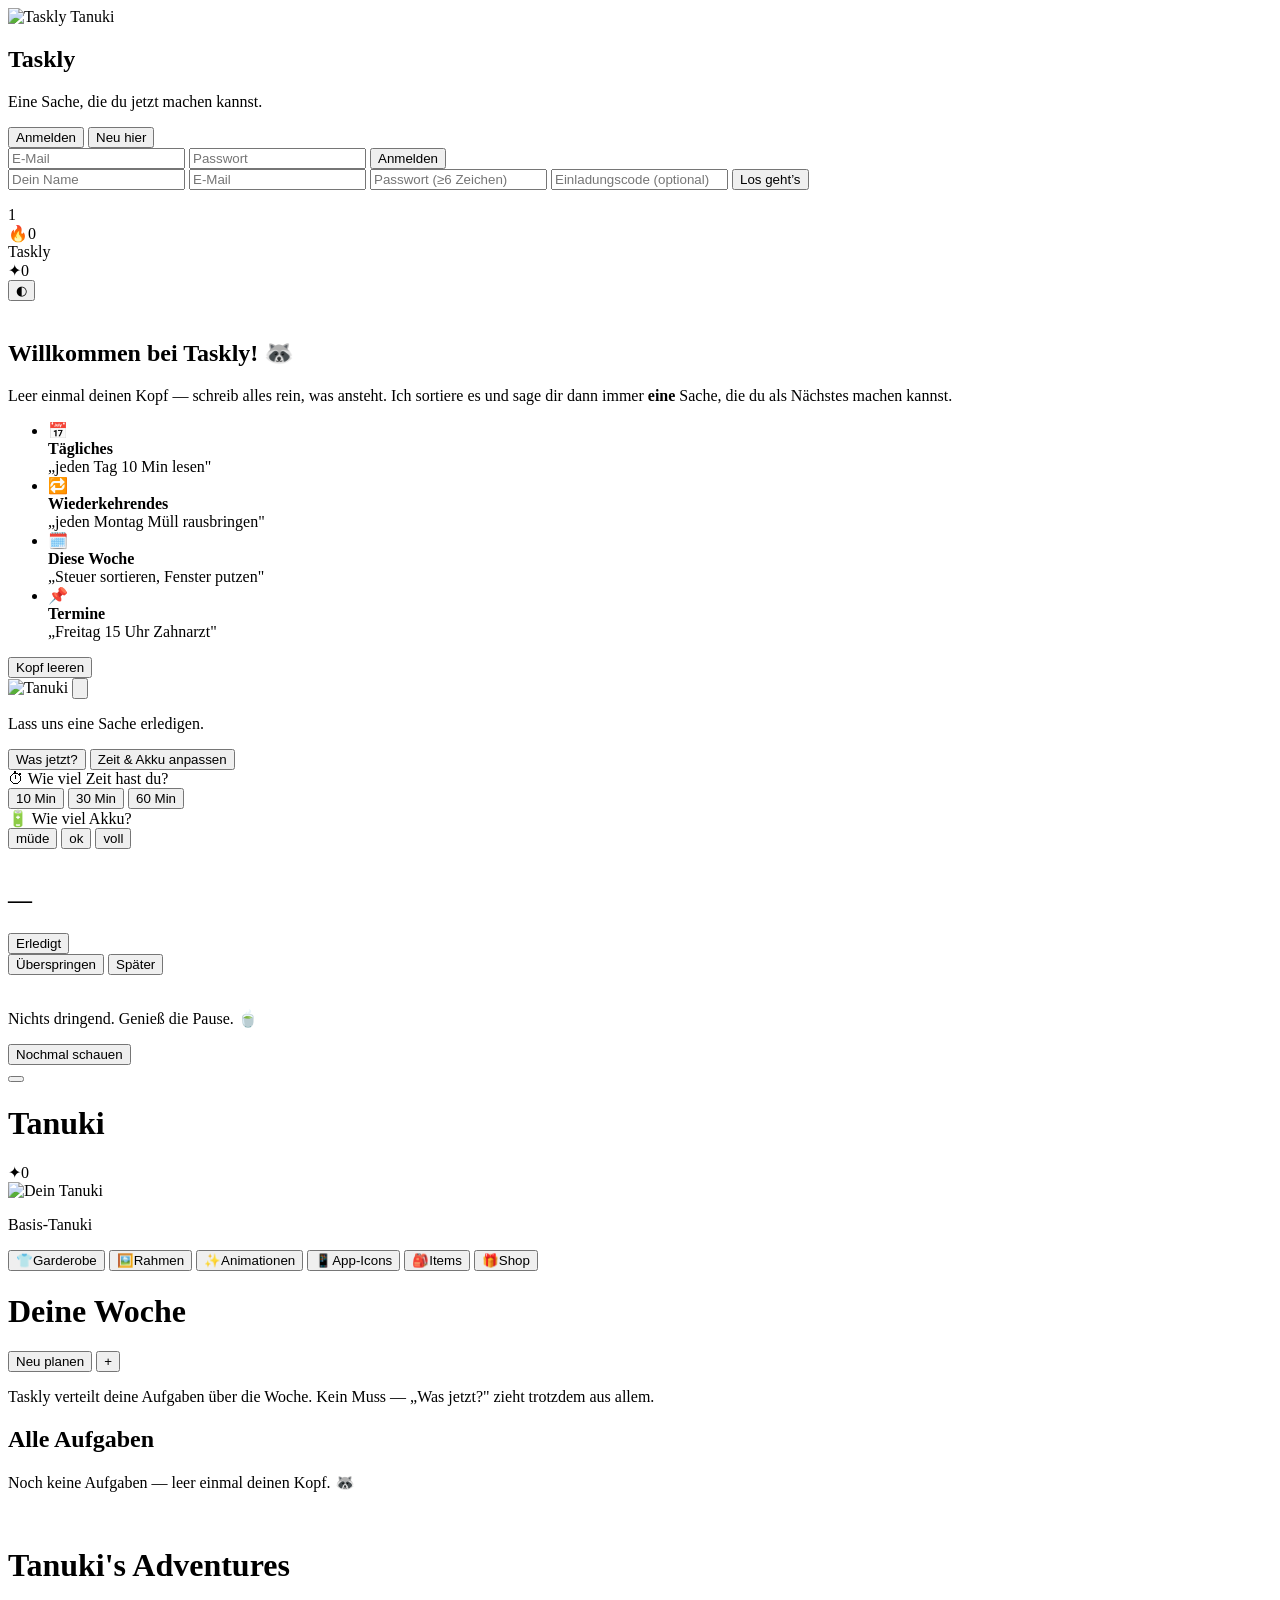
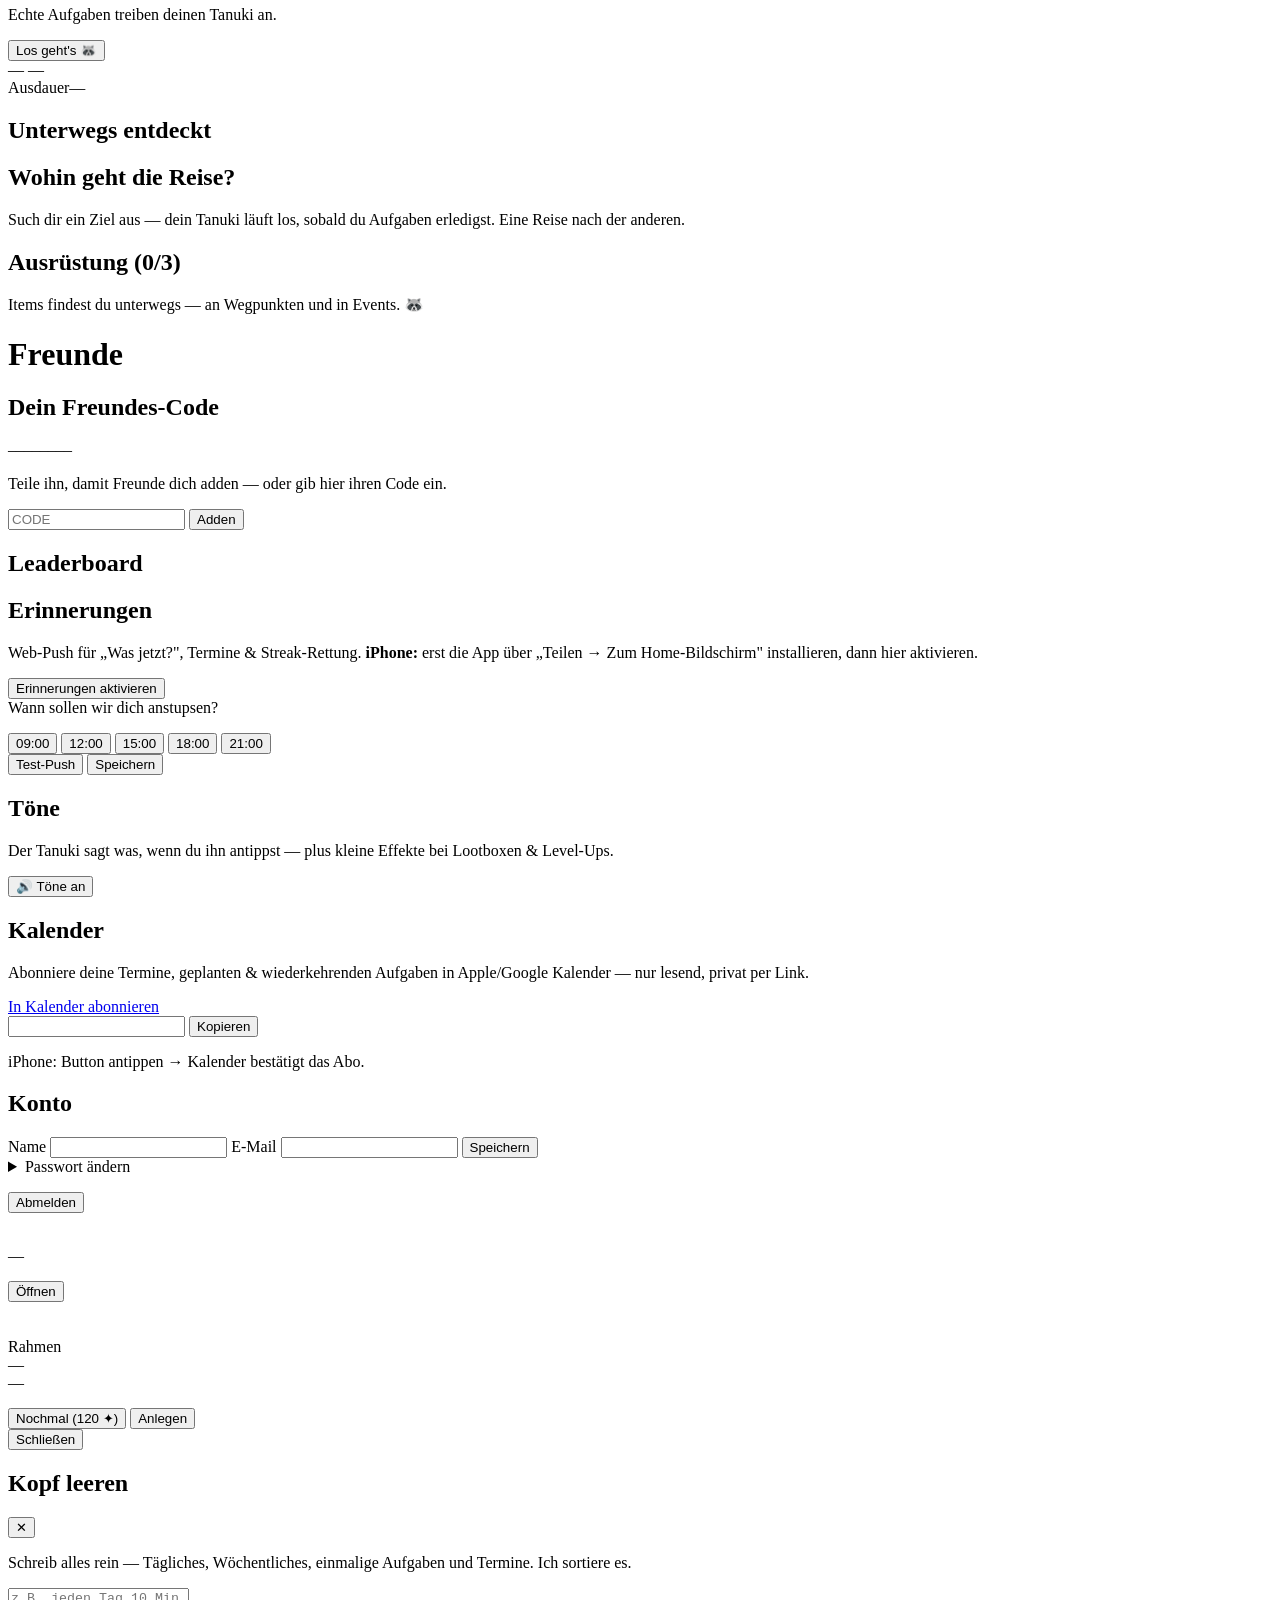
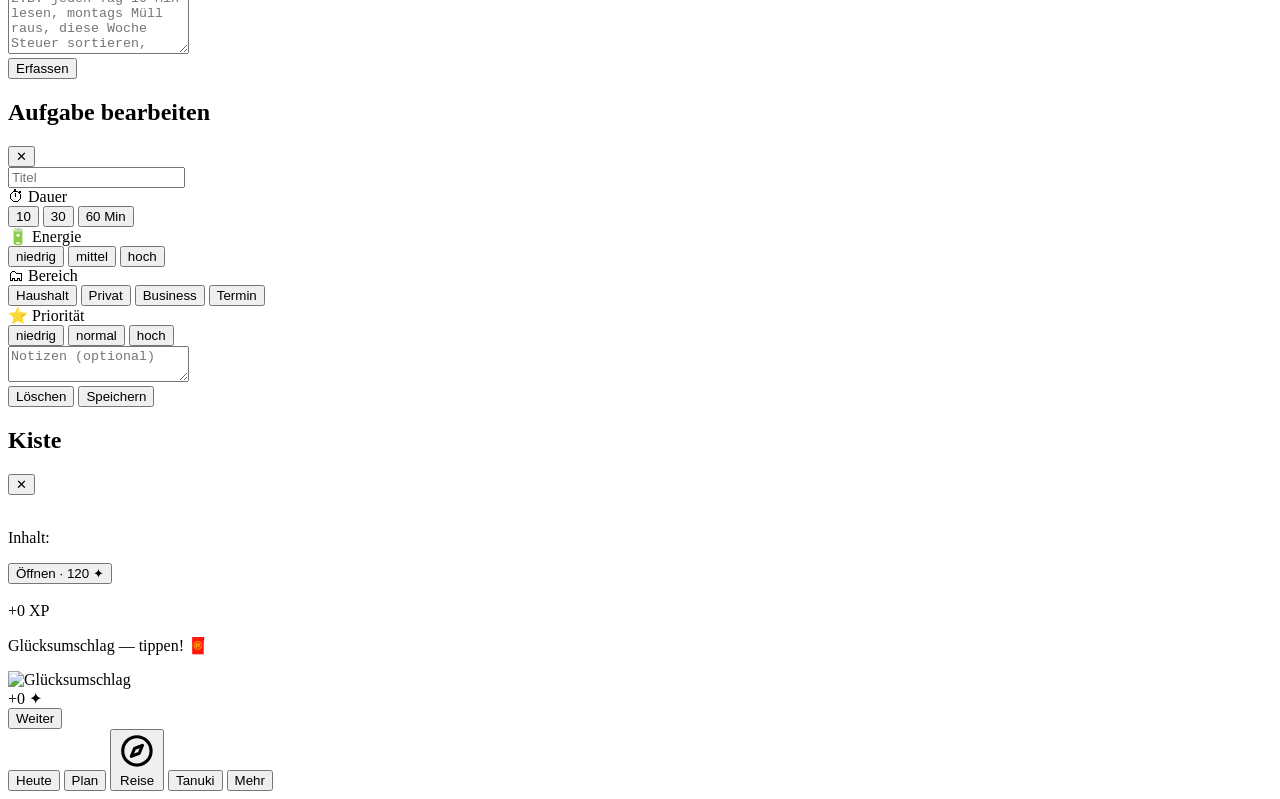
==== commit 3bbef307: "Reise: echter Tanuki (ausgerüsteter Skin + Emotions-Posen) statt Emoji - Splash + Pfad-Marker nutzen" ====
--- a/public/index.html
+++ b/public/index.html
@@ -213,7 +213,7 @@
     <!-- Splash (nur beim ersten Öffnen) -->
     <div class="jny-splash hidden" id="journey-splash">
       <div class="jny-splash-inner">
-        <div class="jny-splash-tanuki" aria-hidden="true">🦝</div>
+        <img class="jny-splash-tanuki" id="jny-splash-img" src="/assets/img/tanuki/base-happy.png" alt="" aria-hidden="true">
         <h1 class="jny-splash-title">Tanuki's Adventures</h1>
         <p class="jny-splash-sub">Echte Aufgaben treiben deinen Tanuki an.</p>
         <button class="btn btn-primary btn-hero" id="journey-splash-go">Los geht's 🦝</button>
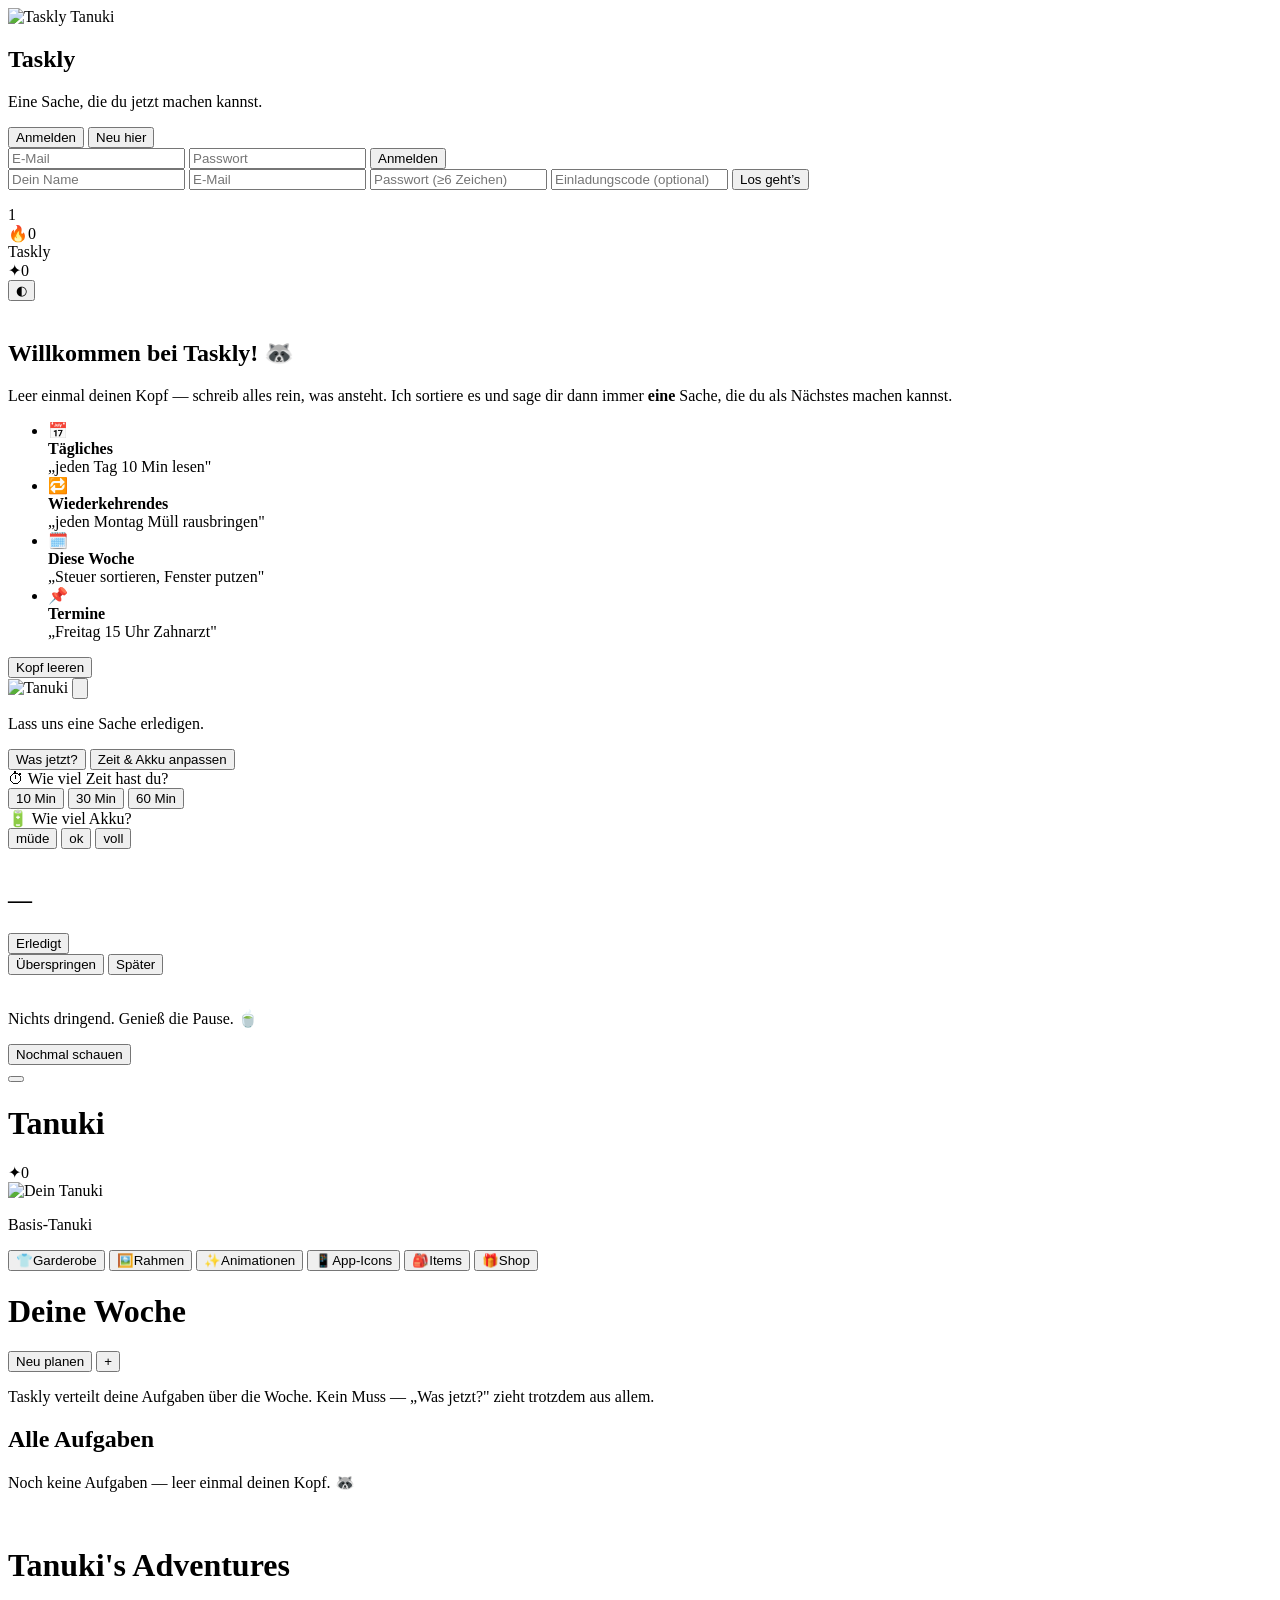
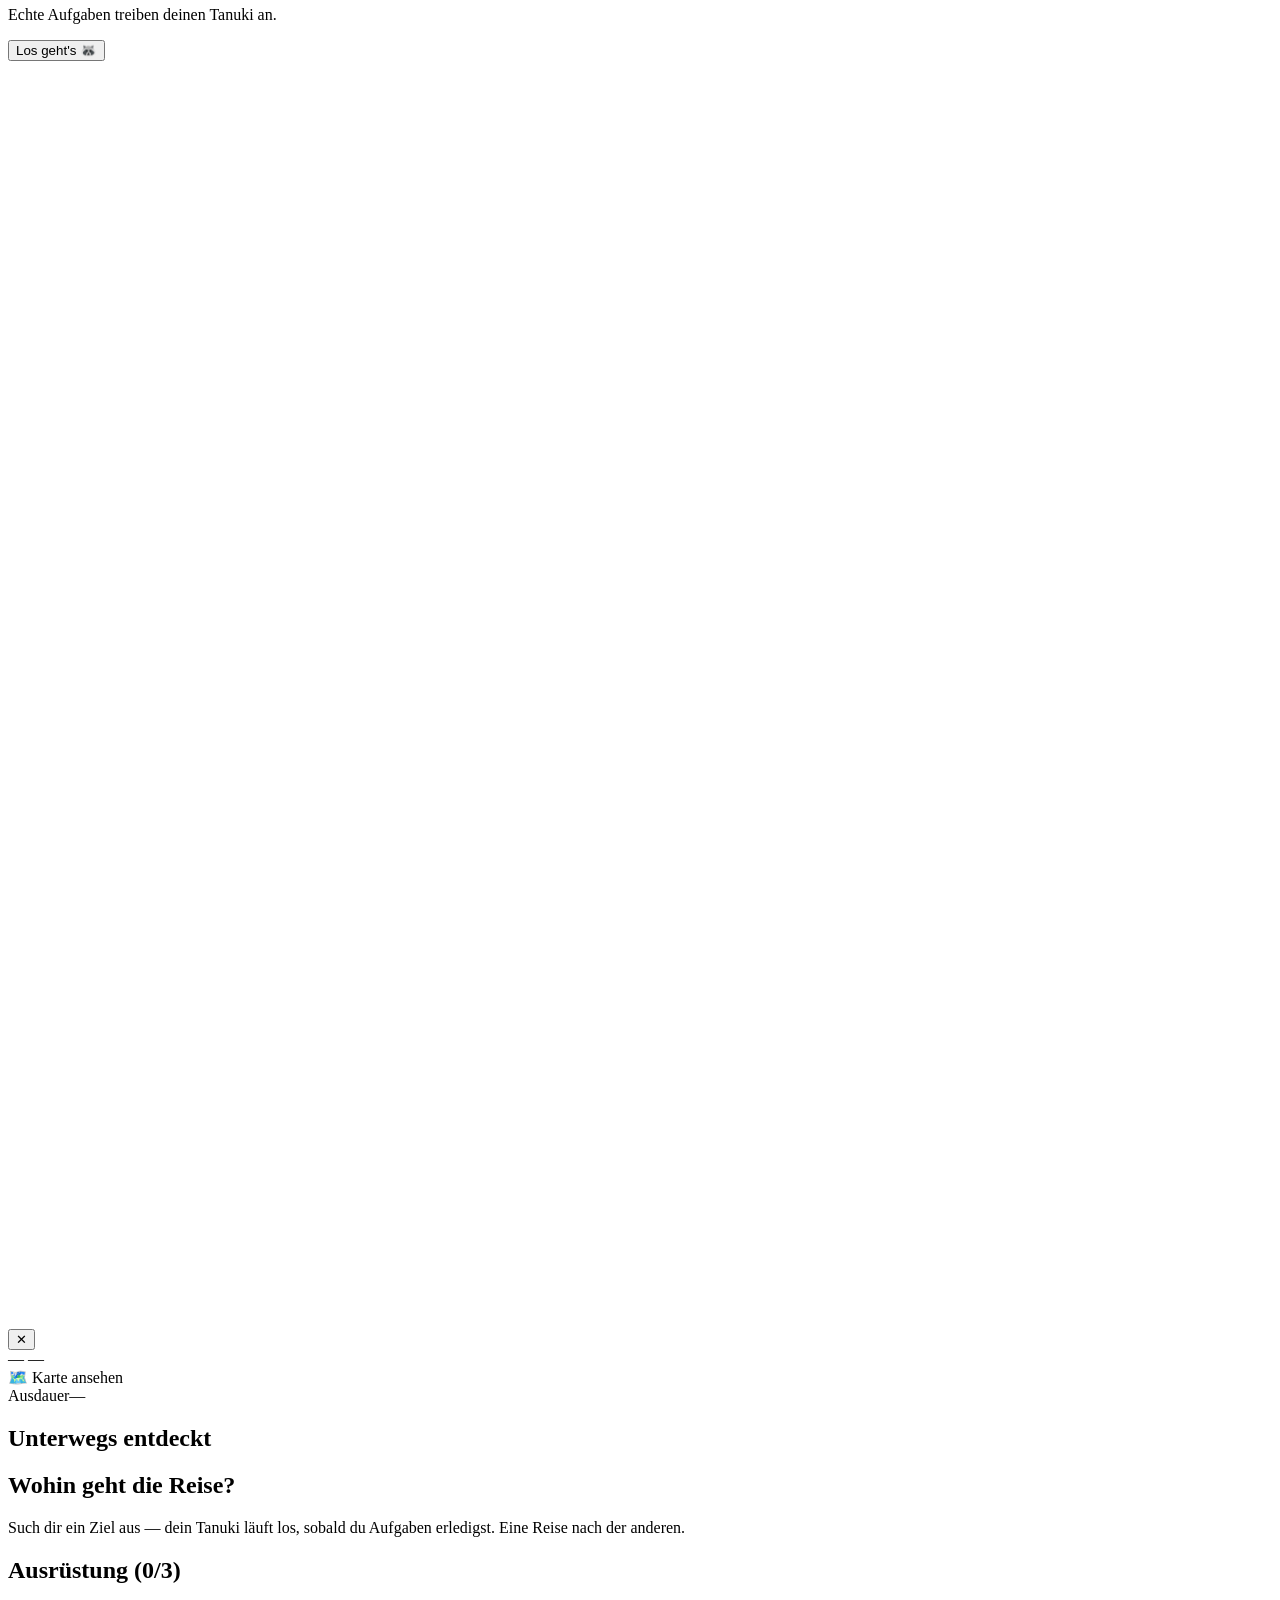
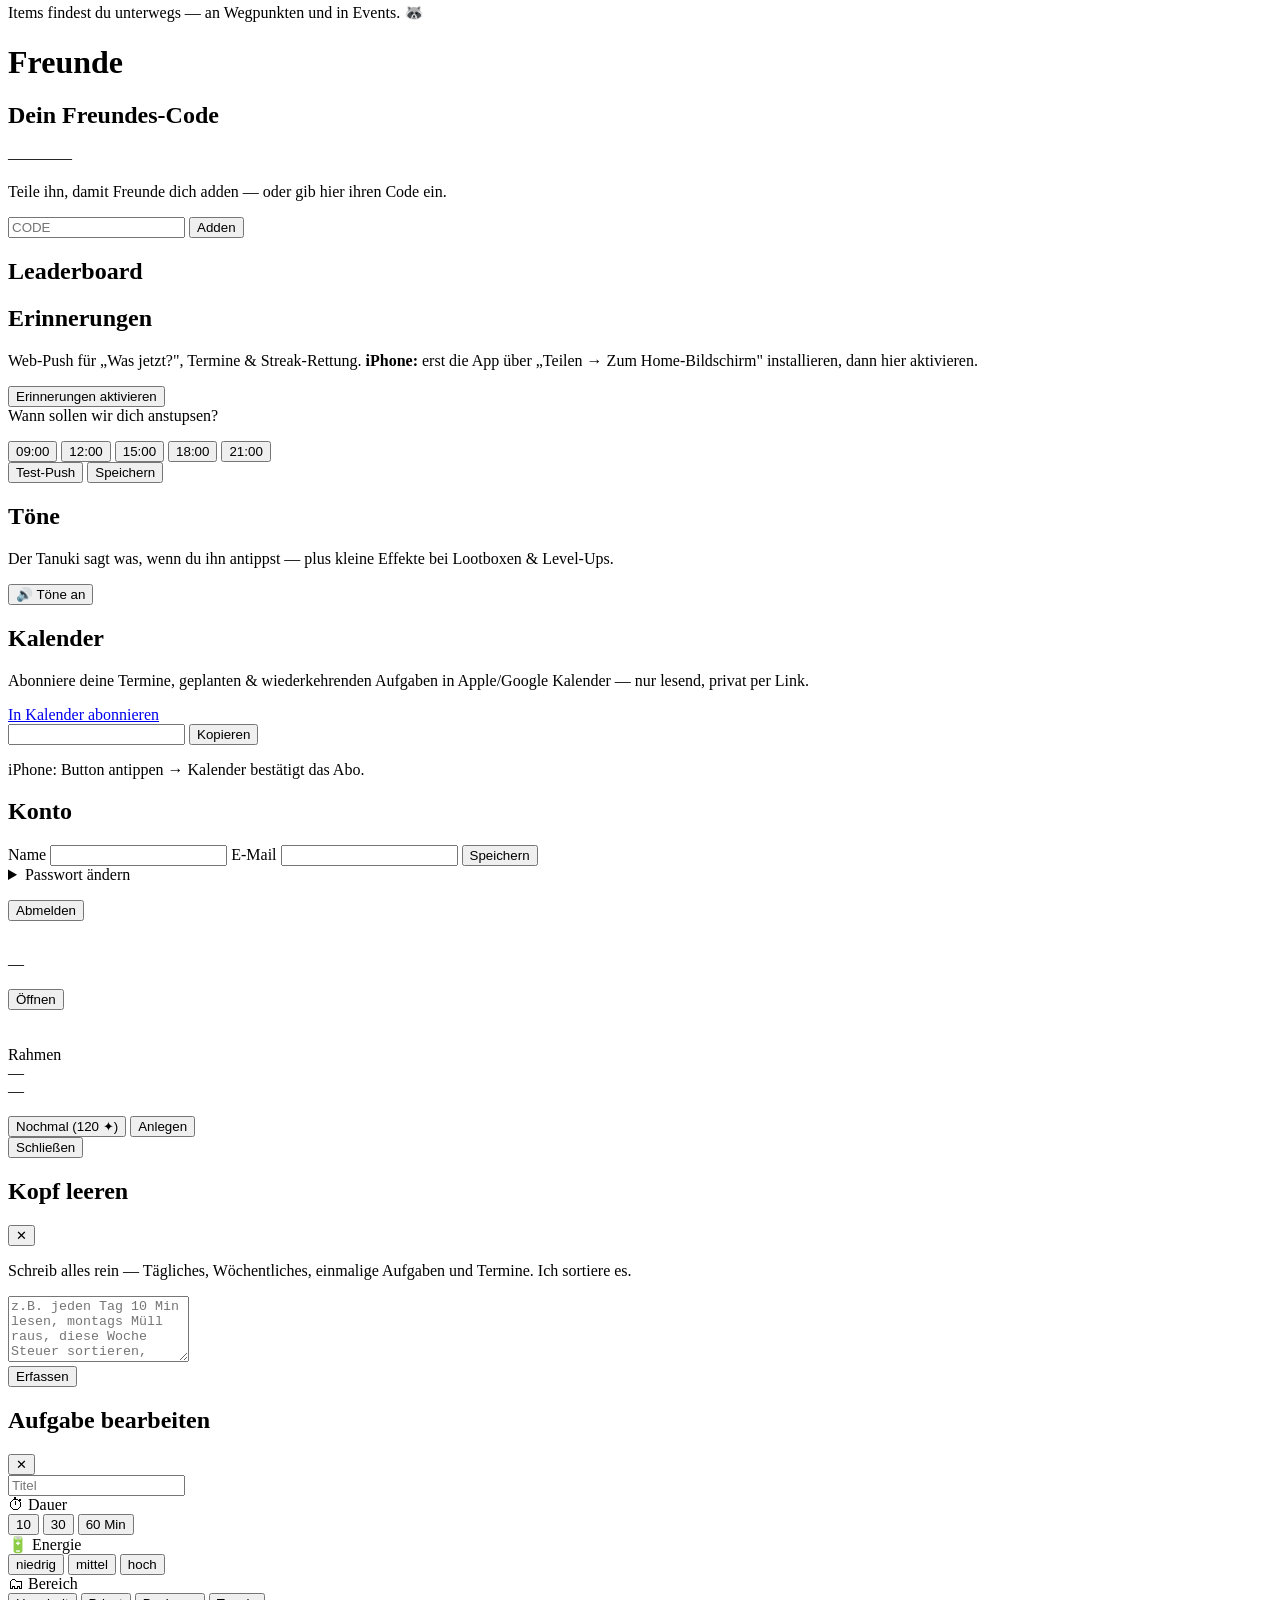
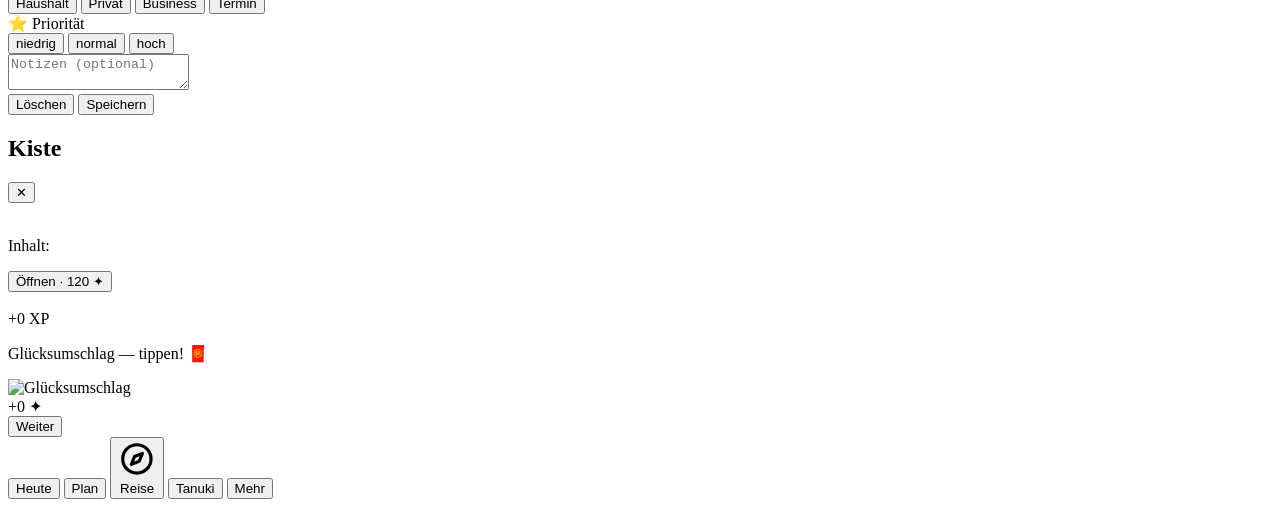
==== commit 0c169329: "Reise: Vollbild-Karte — 9:16-Artwork mit Route, Position & nächstem Ziel Tap auf den Reise-Hero (Hin" ====
--- a/public/index.html
+++ b/public/index.html
@@ -220,6 +220,15 @@
       </div>
     </div>
 
+    <!-- Vollbild-Karte: 9:16-Artwork + Route, Position & nächster Wegpunkt -->
+    <div class="jny-map hidden" id="jny-map">
+      <div class="jny-map-bg" id="jny-map-bg" aria-hidden="true"></div>
+      <svg class="jny-map-route" id="jny-map-route" viewBox="0 0 100 100" preserveAspectRatio="none" aria-hidden="true"></svg>
+      <div class="jny-map-markers" id="jny-map-markers"></div>
+      <button class="icon-btn jny-map-close" id="jny-map-close" aria-label="Karte schließen">✕</button>
+      <div class="jny-map-info" id="jny-map-info"></div>
+    </div>
+
     <!-- Freundlicher Hinweis (z.B. noch nicht freigeschaltet) -->
     <section class="card hidden" id="journey-msg"></section>
 
@@ -228,7 +237,7 @@
 
     <!-- Aktive Reise -->
     <section class="jny-active hidden" id="journey-active">
-      <div class="jny-hero" id="jny-scene" data-theme="japan">
+      <div class="jny-hero" id="jny-scene" data-theme="japan" role="button" title="Karte ansehen">
         <div class="jny-shimmer" aria-hidden="true"></div>
         <div class="jny-hero-head">
           <span class="jny-dest" id="jny-dest">—</span>
@@ -236,6 +245,7 @@
         </div>
         <div class="jny-boost hidden" id="jny-boost"></div>
         <div class="jny-path" id="jny-path"></div>
+        <span class="jny-map-hint" aria-hidden="true">🗺️ Karte ansehen</span>
       </div>
 
       <div class="jny-stamina-card">
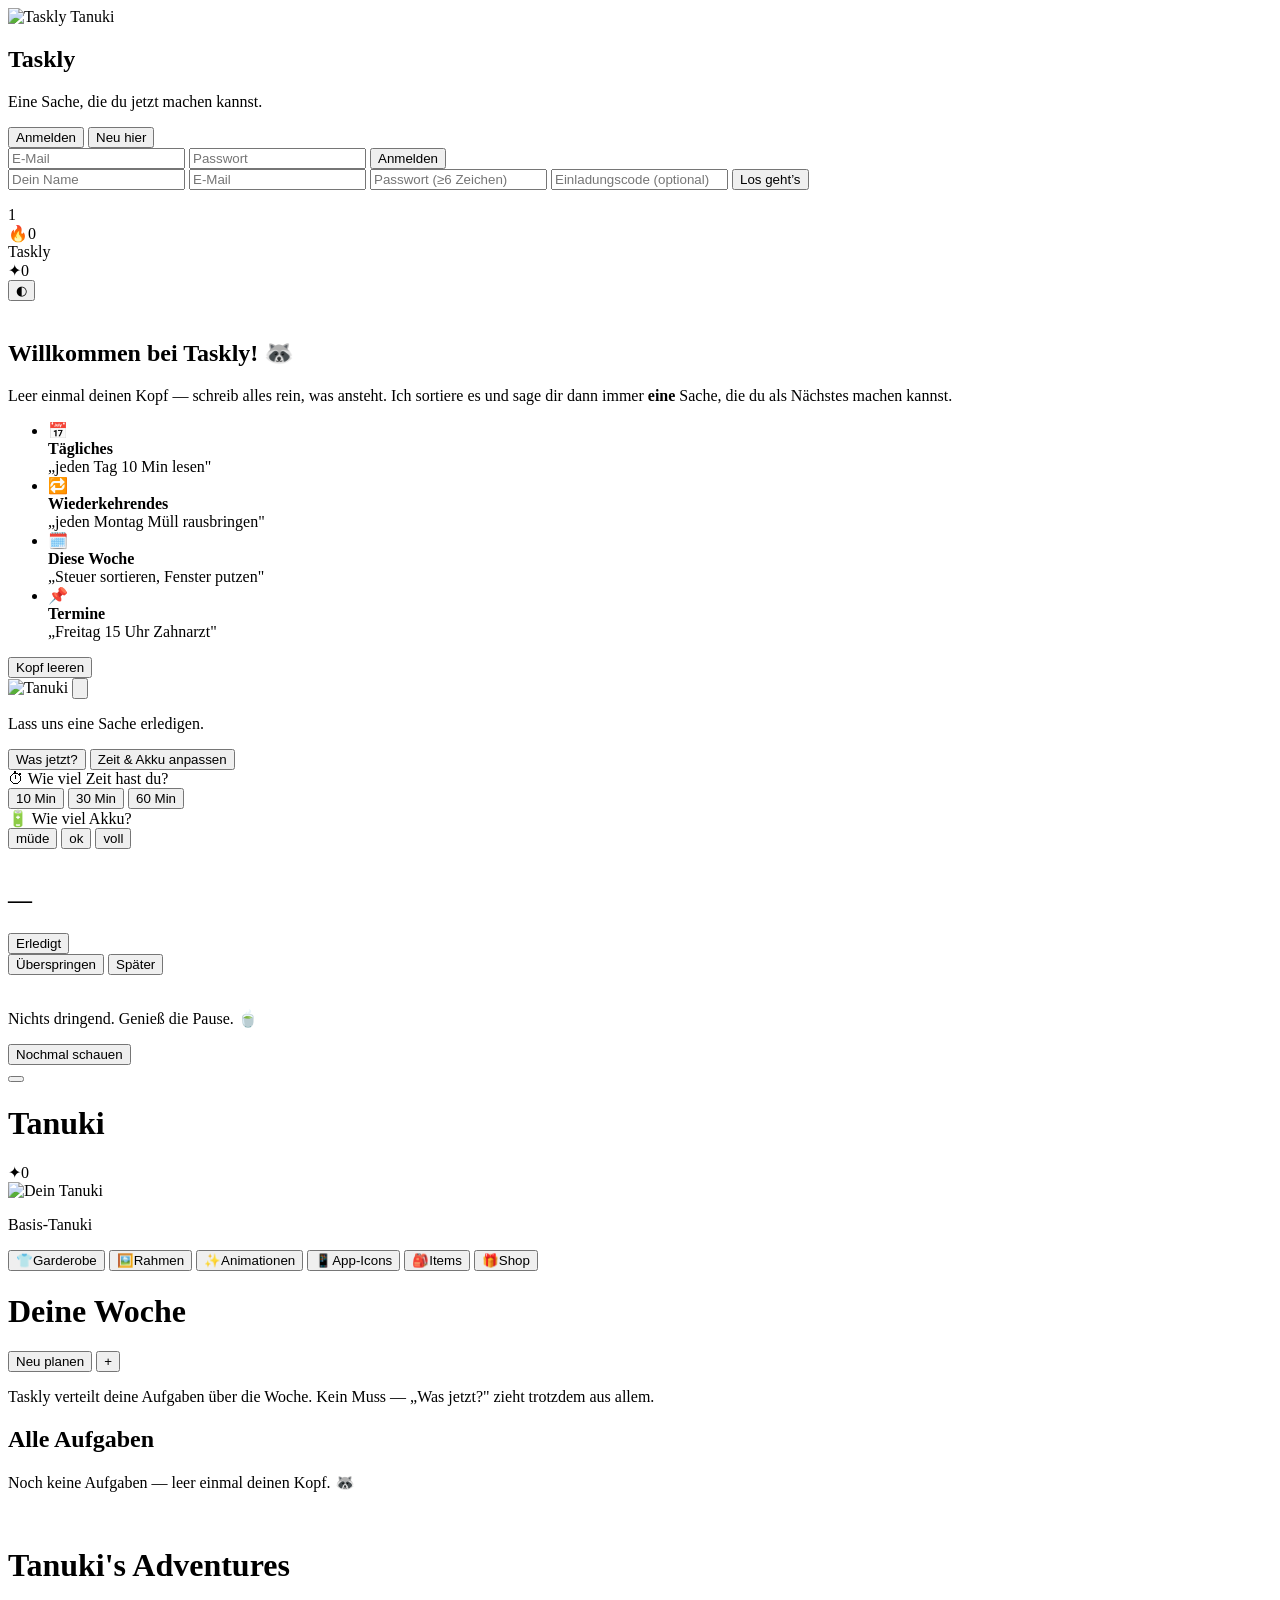
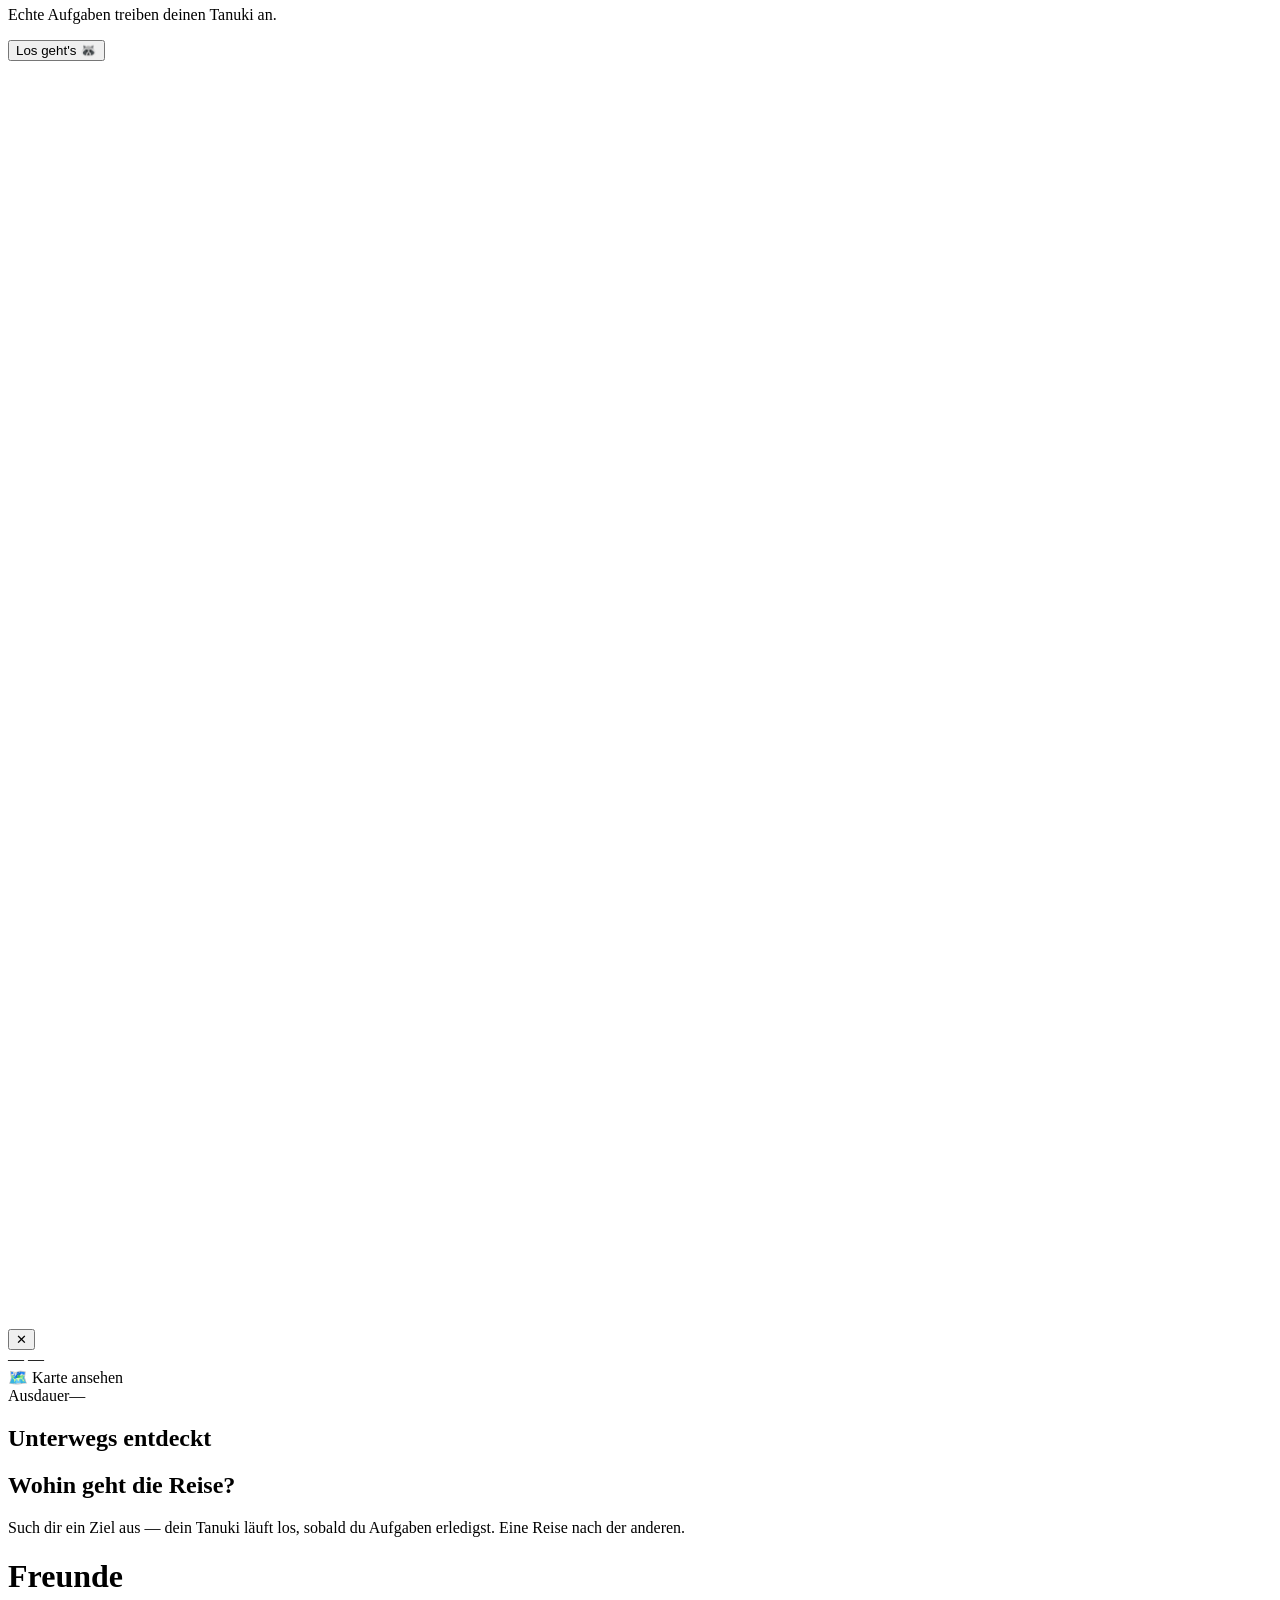
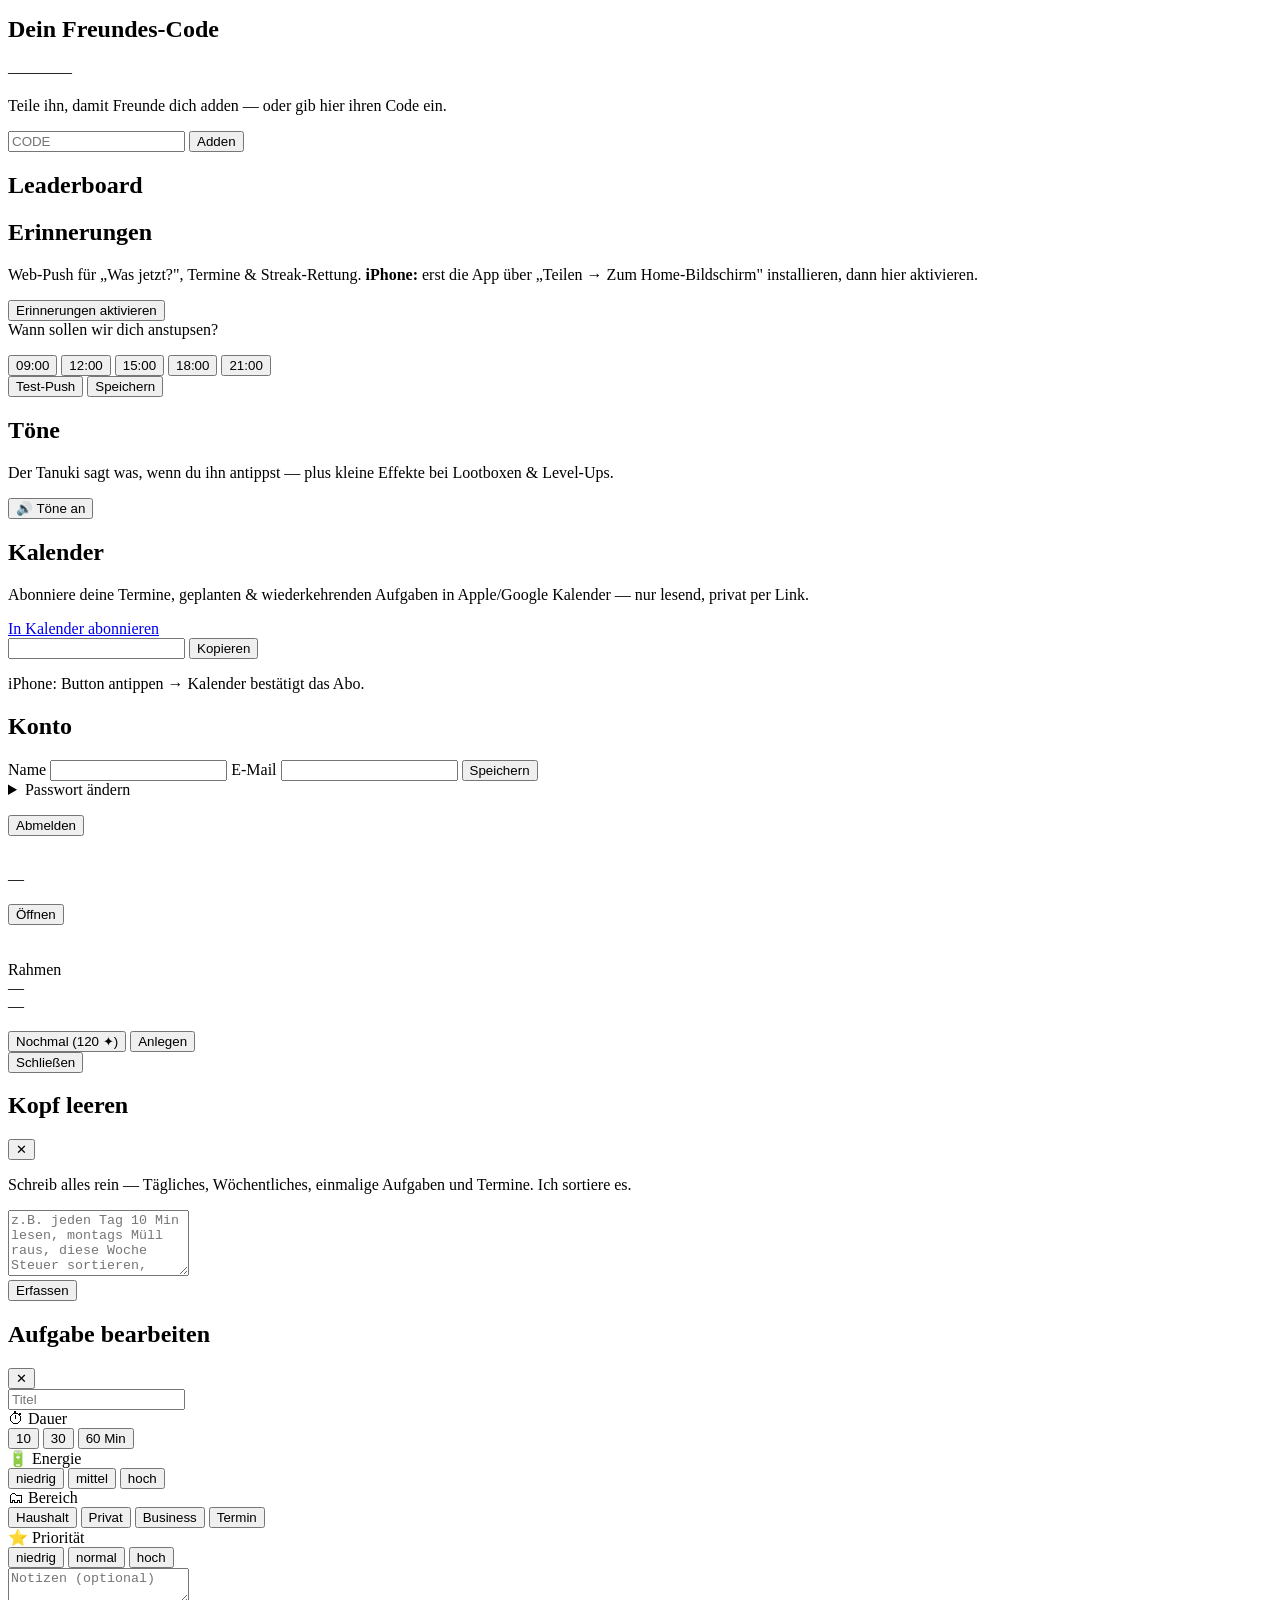
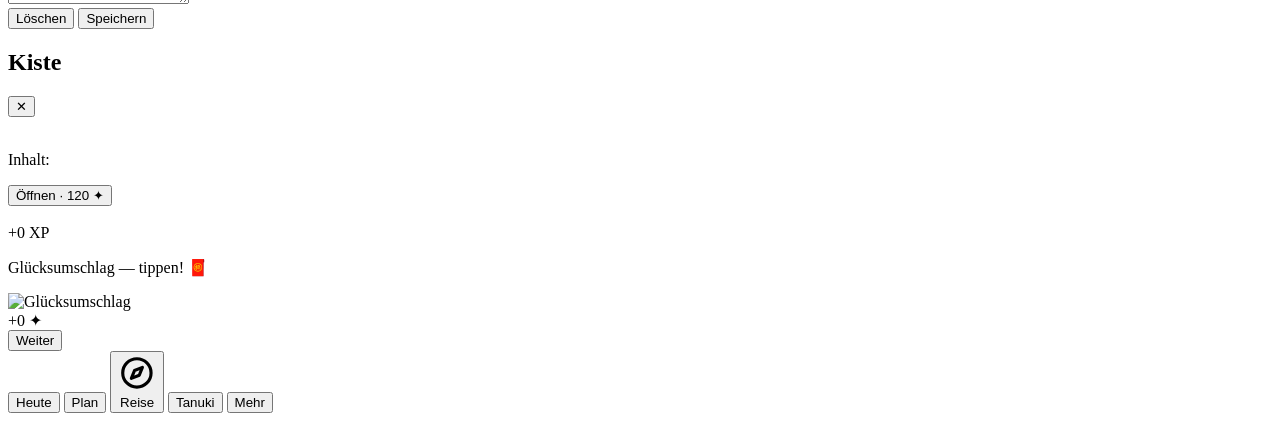
==== commit 141a0b82: "Fix Weißbildschirm + Items im Tanuki-Hub + neue Bonus-Typen WEISSBILDSCHIRM: SW-Update-Race — altes " ====
--- a/public/index.html
+++ b/public/index.html
@@ -266,12 +266,7 @@
       <div class="jny-dests" id="jny-destinations"></div>
     </section>
 
-    <!-- Ausrüstung -->
-    <section class="jny-gear" id="jny-gear">
-      <h2 class="h3 garderobe-title">Ausrüstung (<span id="jny-gear-count">0/3</span>)</h2>
-      <div class="jny-items" id="jny-items"></div>
-      <p class="muted small hidden" id="jny-items-empty">Items findest du unterwegs — an Wegpunkten und in Events. 🦝</p>
-    </section>
+    <!-- Ausrüstung lebt im Tanuki-Hub (Kategorie „Items") -->
   </main>
 
   <div class="toast" id="toast"></div>
